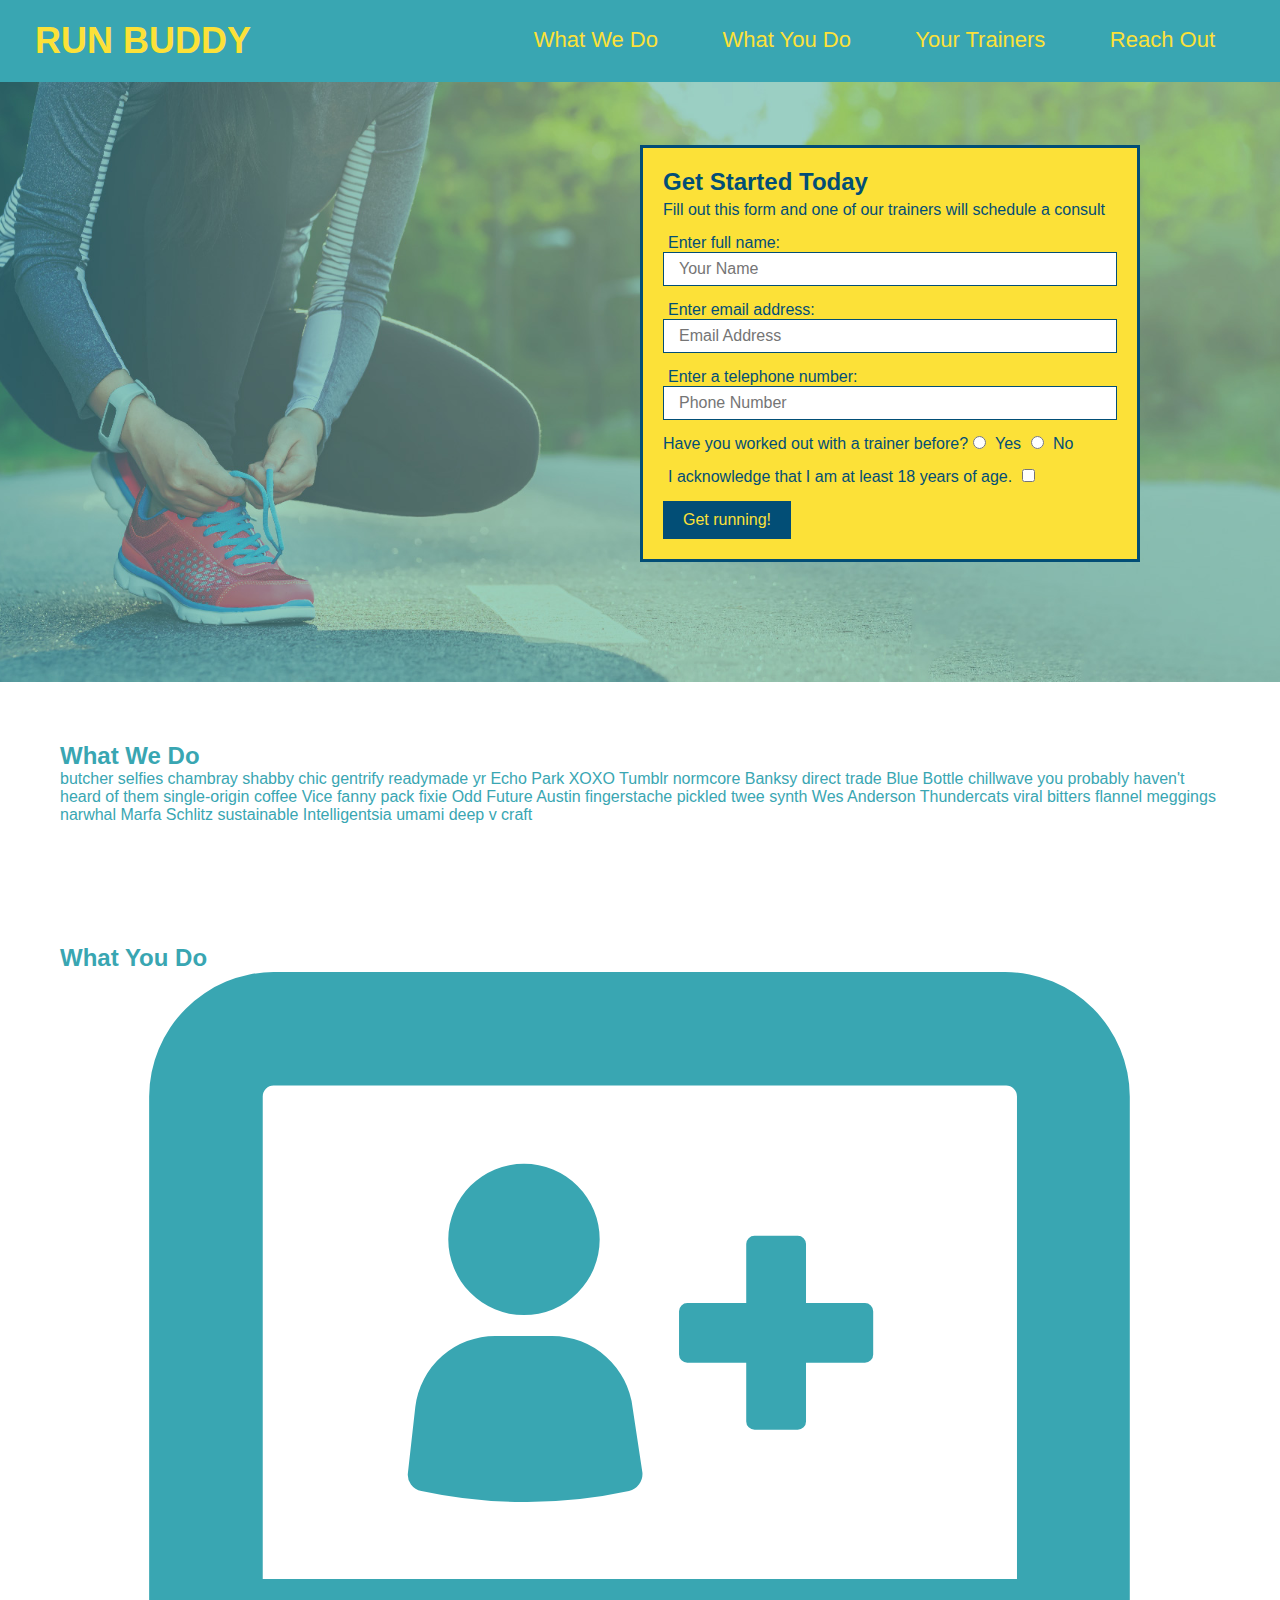
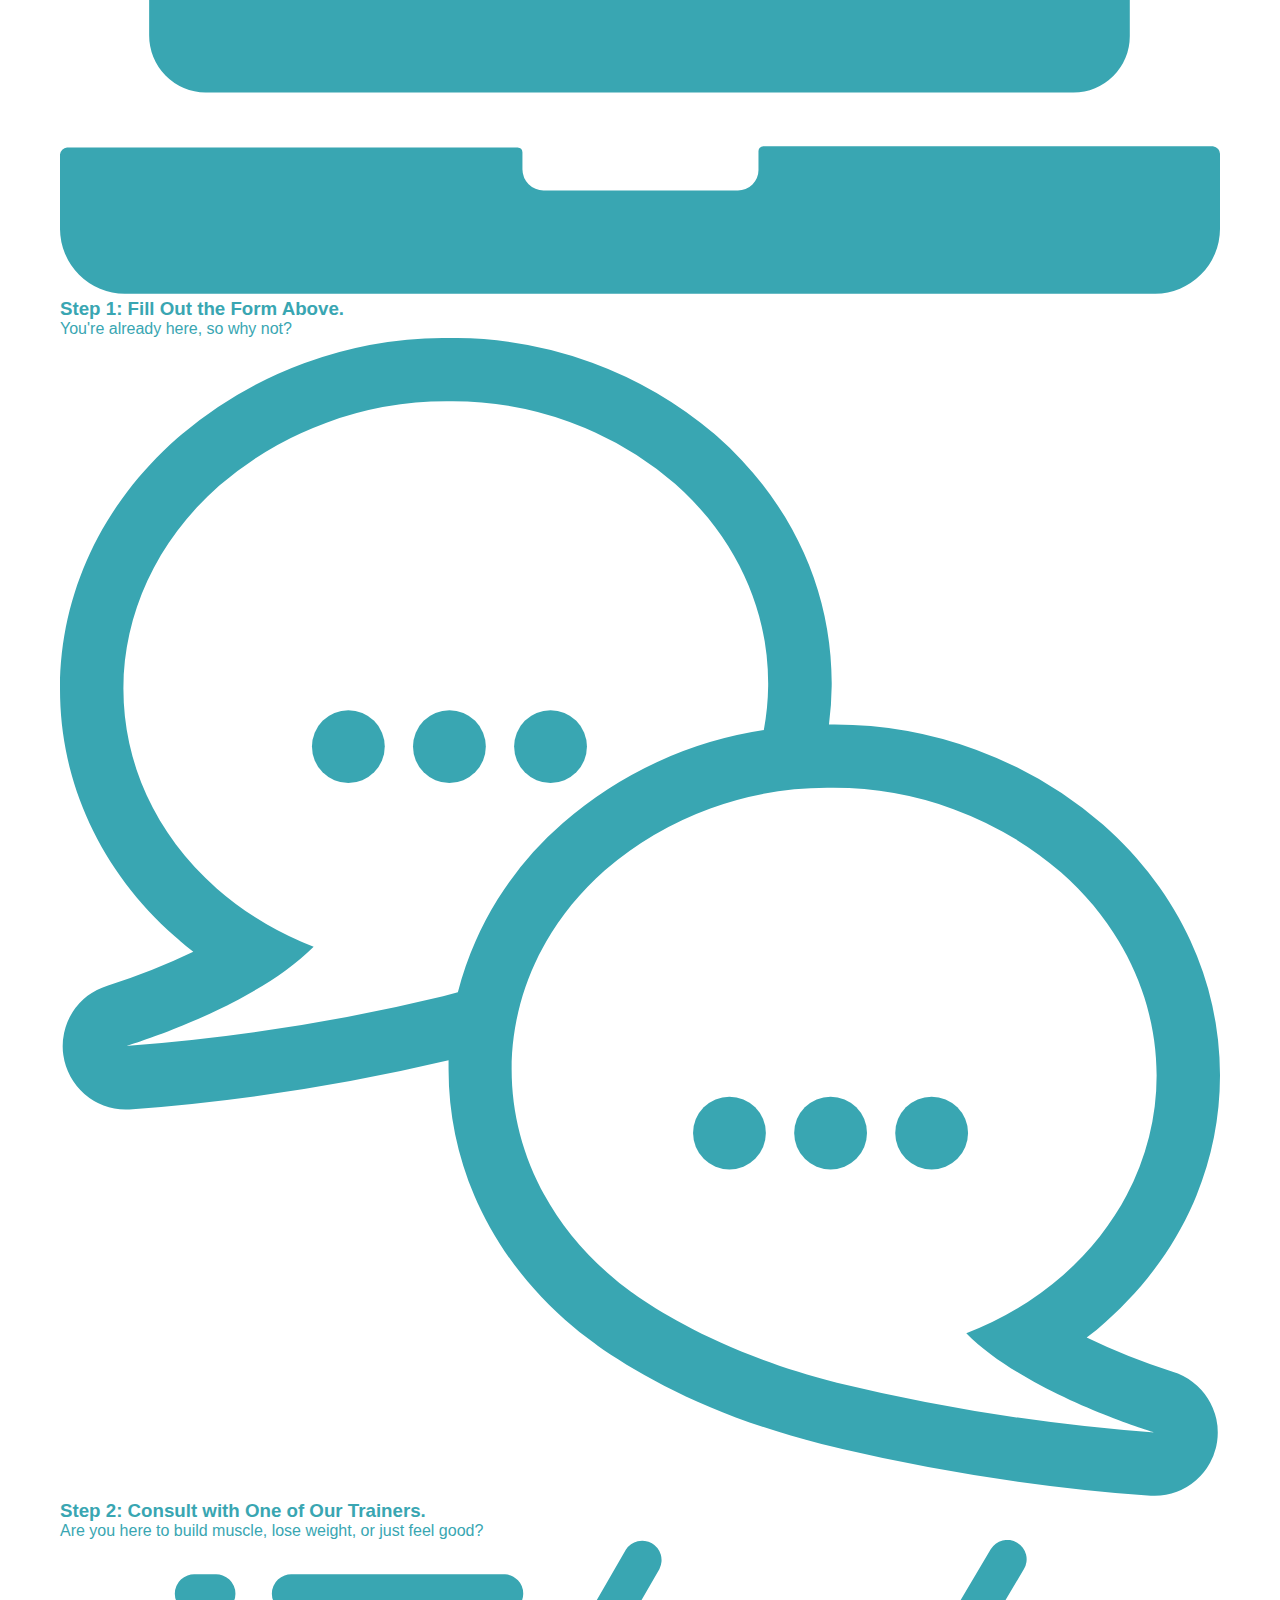
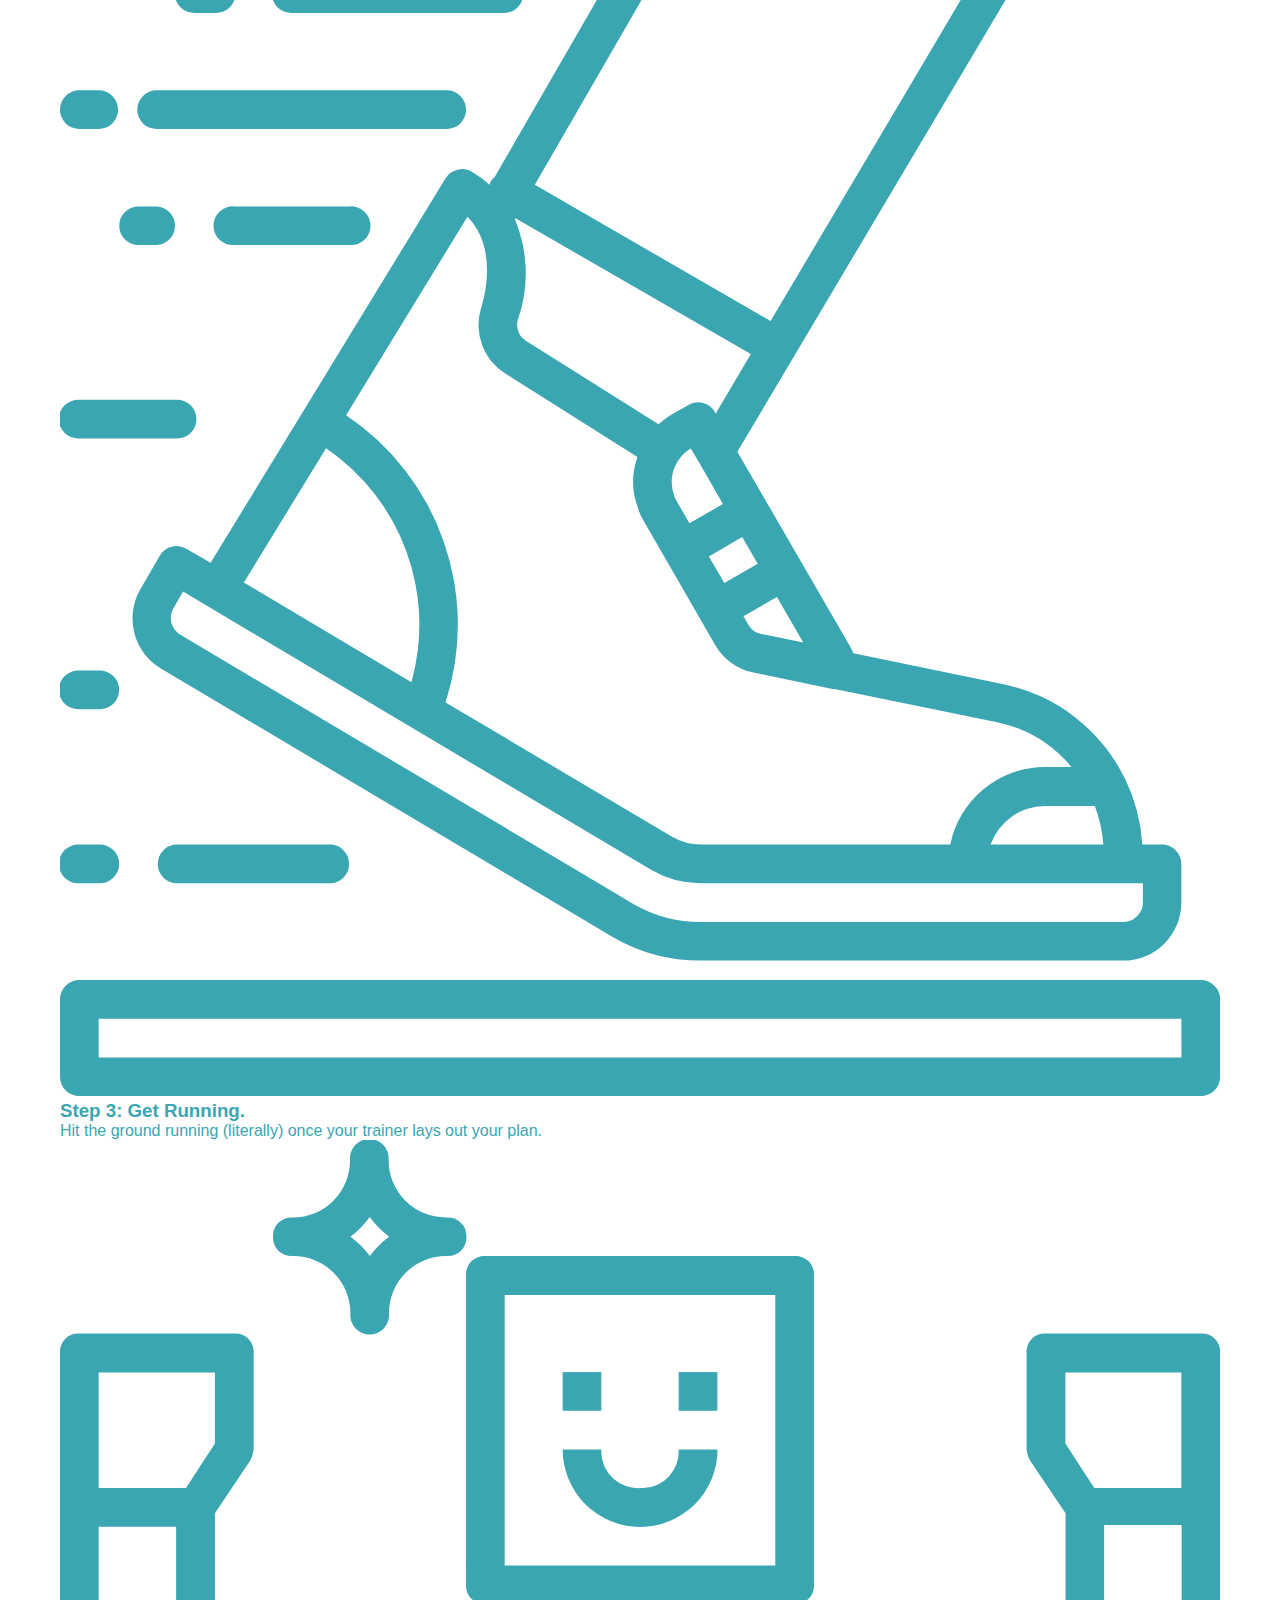
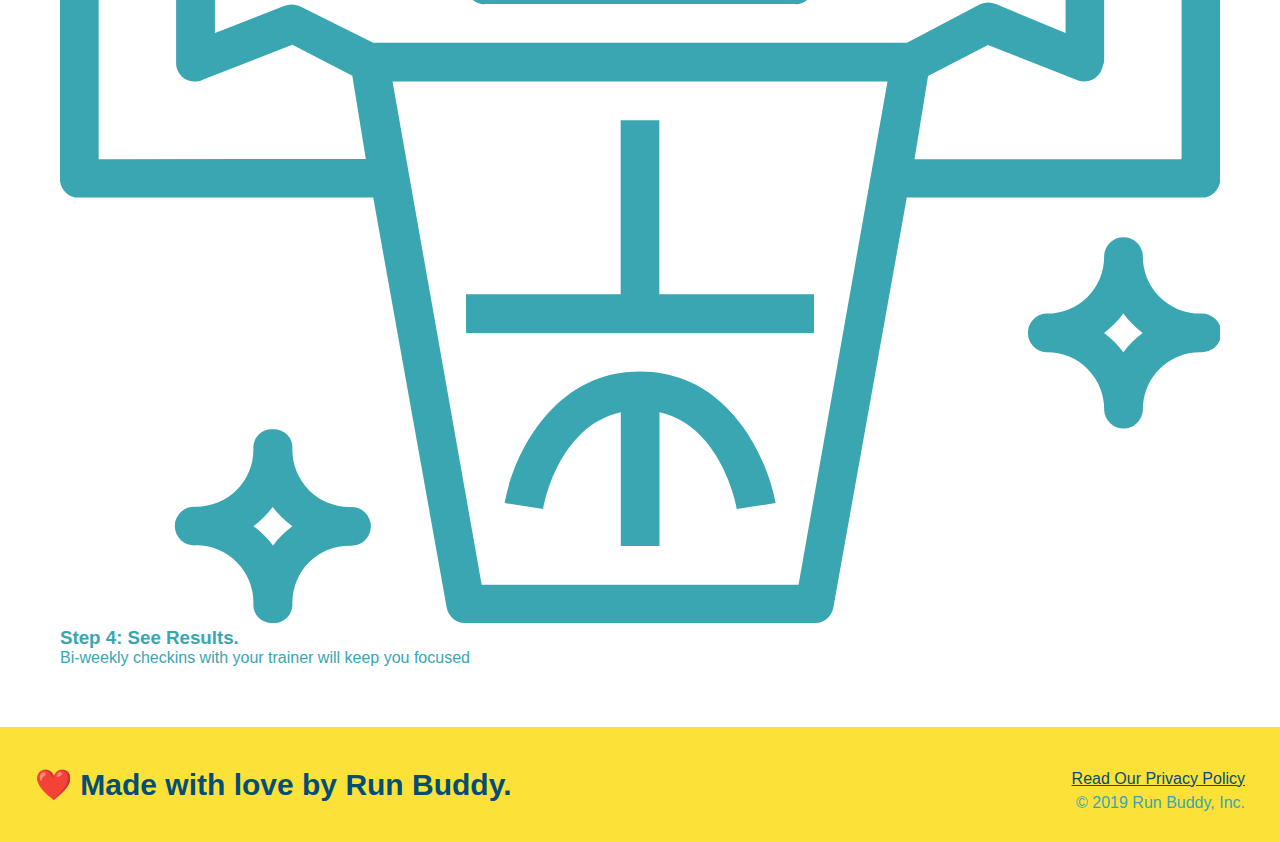
==== index.html @ fc761c99 "add svgs" ====
<!DOCTYPE html>
<html lang="en">

<head>
  <meta charset="UTF-8" />
  <title>Run Buddy</title>
  <link rel="stylesheet" href="./assets/css/style.css" />
</head>

<body>
  <!-- navigation -->
  <header>
    <h1>
      <a href="/">
        RUN BUDDY
      </a>
    </h1>
    <nav>
      <!-- Unordered list element -->
      <ul>
        <!-- List item element-->
        <li>
          <!-- Anchor element -->
          <a href="#what-we-do">What We Do</a>
        </li>
        <li>
          <a href="#what-you-do">What You Do</a>
        </li>
        <li>
          <a href="#your-trainers">Your Trainers</a>
        </li>
        <li>
          <a href="#reach-out">Reach Out</a>
        </li>
      </ul>
    </nav>
  </header>

  <!-- hero/jumbotron -->
  <section class="hero">
    <div class="hero-form">
      <h3>Get Started Today</h3>
      <p>Fill out this form and one of our trainers will schedule a consult</p>
      <form>
        <label for="name">Enter full name:</label>
        <input type="text" placeholder="Your Name" name="name" id="name" class="form-input" />
        <label for="email">Enter email address:</label>
        <input type="text" placeholder="Email Address" name="email" id="email" class="form-input" />
        <label for="phone">Enter a telephone number:</label>
        <input type="text" placeholder="Phone Number" name="phone" id="phone" class="form-input" />
        <p>
          Have you worked out with a trainer before?
          <input type="radio" name="trainer-confirm" id="trainer-yes" />
          <label for="trainer-yes">Yes</label>
          <input type="radio" name="trainer-confirm" id="trainer-no" />
          <label for="trainer-no">No</label>
        </p>
        <p>
          <label for="checkbox">
            I acknowledge that I am at least 18 years of age.
          </label>
          <input type="checkbox" name="checkpoint1" id="checkbox" />
        </p>
        <button type="submit">
          Get running!
        </button>
      </form>
    </div>
  </section>

<!-- "what we do" section -->
<section id="what-we-do">
  <h2>What We Do</h2>
  <p>
    butcher selfies chambray shabby chic gentrify readymade yr Echo Park XOXO Tumblr normcore Banksy direct trade Blue Bottle chillwave you probably haven't heard of them single-origin coffee Vice fanny pack fixie Odd Future Austin fingerstache pickled twee synth Wes Anderson Thundercats viral bitters flannel meggings narwhal Marfa Schlitz sustainable Intelligentsia umami deep v craft
  </p>
</section>

<!-- "what you do" section -->
<section id="what-you-do">
  <h2>What You Do</h2>

  <div>
      <!-- insert this img element -->
    <img src="./assets/images/step-1.svg" alt="" />
    <h3>Step 1: Fill Out the Form Above.</h3>
    <p>You're already here, so why not?</p>
  </div>

  <div>
    <img src="./assets/images/step-2.svg" alt="" />
    <h3>Step 2: Consult with One of Our Trainers.</h3>
    <p>Are you here to build muscle, lose weight, or just feel good?</p>
  </div>
  
  <div>
    <img src="./assets/images/step-3.svg" alt="" />
    <h3>Step 3: Get Running.</h3>
    <p>Hit the ground running (literally) once your trainer lays out your plan.</p>
  </div>
  
  <div>
    <img src="./assets/images/step-4.svg" alt="" />
    <h3>Step 4: See Results.</h3>
    <p>Bi-weekly checkins with your trainer will keep you focused</p>
  </div>
</section>

  <!-- footer -->
  <footer>
    <h2>❤️ Made with love by Run Buddy.</h2>
    <div>
      <a href="#">Read Our Privacy Policy</a><br />
      &copy; 2019 Run Buddy, Inc.
    </div>
  </footer>
</body>

</html>
---- assets/css/style.css ----
* {
    margin: 0;
    padding: 0;
    box-sizing: border-box;
  }
  
  body {
    /* more on this crazy alphanumerical value in a minute! */
    color: #39a6b2;
    font-family: Helvetica, Arial, sans-serif;
  }
  
  /* apply styles to <header> */
  header {
    padding: 20px 35px;
    background-color: #39a6b2;
  }
  
  header h1 {
    font-weight: bold;
    font-size: 36px;
    color: #fce138;
    margin: 0;
    display: inline;
  }
  header a {
    text-decoration: none;
    color: #fce138;
  }
  
  header nav {
    float: right;
    margin: 7px 0;
  }
  
  header nav ul li {
    display: inline;
  }
  
  header nav ul li a {
    margin: 0 30px;
    font-weight: lighter;
    font-size: 22px;
  }
  
  footer {
    background: #fce138;
    width: 100%;
    padding: 40px 35px;
  }
  
  footer h2 {
    display: inline;
    color: #024e76;
    font-size: 30px;
    margin: 0;
  }
  
  footer div {
    float: right;
    line-height: 1.5;
    text-align: right;
  }
  
  footer a {
    color: #024e76;
  }
  
  section {
    padding: 60px;
  }
  
  /* Hero Style Start */
  .hero {
    background-image: url('../images/hero-bg.jpeg');
    height: 600px;
    background-size: cover;
    background-position: center;
    position: relative;
  }
  /* Hero Style End */
  
  .hero-form {
    border: 3px solid #024e76;
    background-color: #fce138;
    padding: 20px;
    width: 500px;
    color: #024e76;
    position: absolute;
    bottom: 120px;
    right: 140px;
  }
  
  .hero-form h3 {
    font-size: 24px;
    margin: 0;
  }
  .hero-form p {
    margin: 5px 0 15px 0;
  }
  
  .form-input {
    border: 1px solid #024e76;
    display: block;
    padding: 7px 15px;
    font-size: 16px;
    color: #024e76;
    width: 100%;
    margin-bottom: 15px;
  }
  
  .hero-form label {
    margin: 0 5px;
  }
  
  .hero-form button {
    color: #fce138;
    background-color: #024e76;
    border: none;
    padding: 10px 20px;
    font-size: 16px;
  }
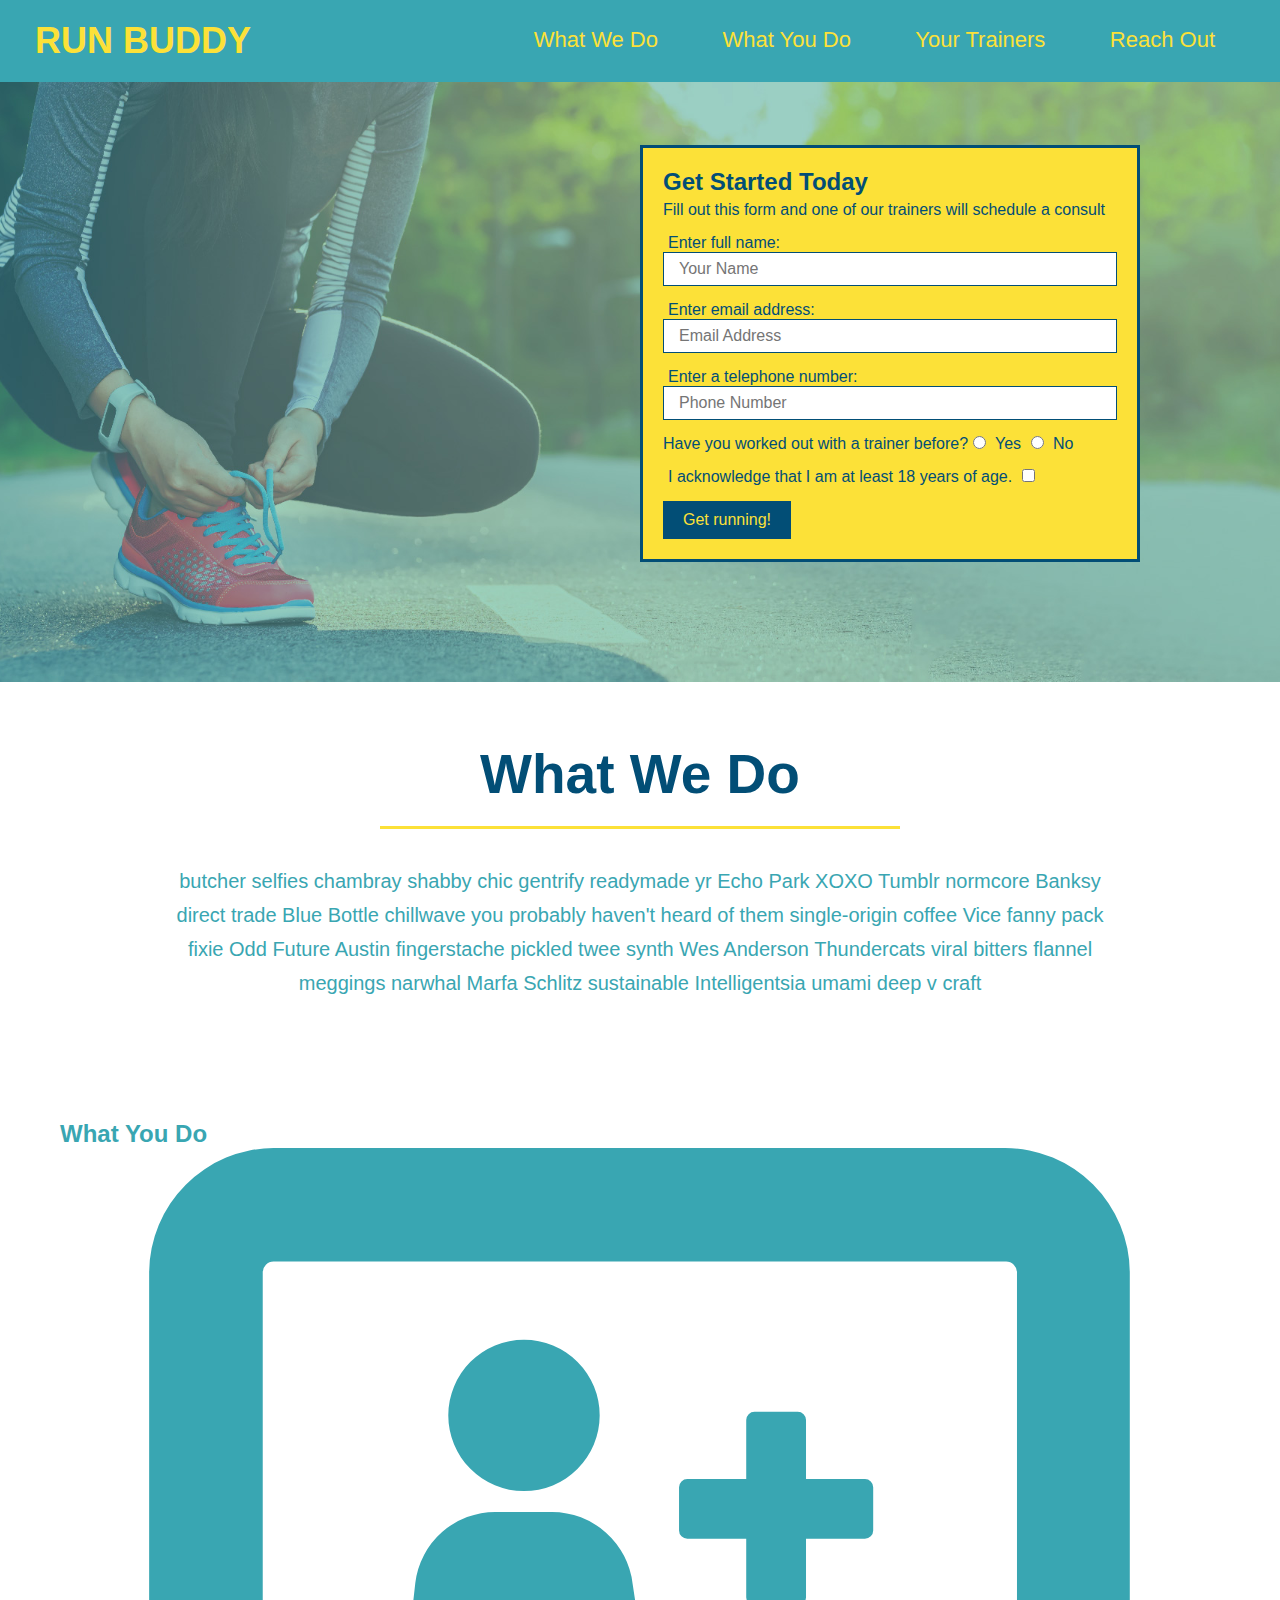
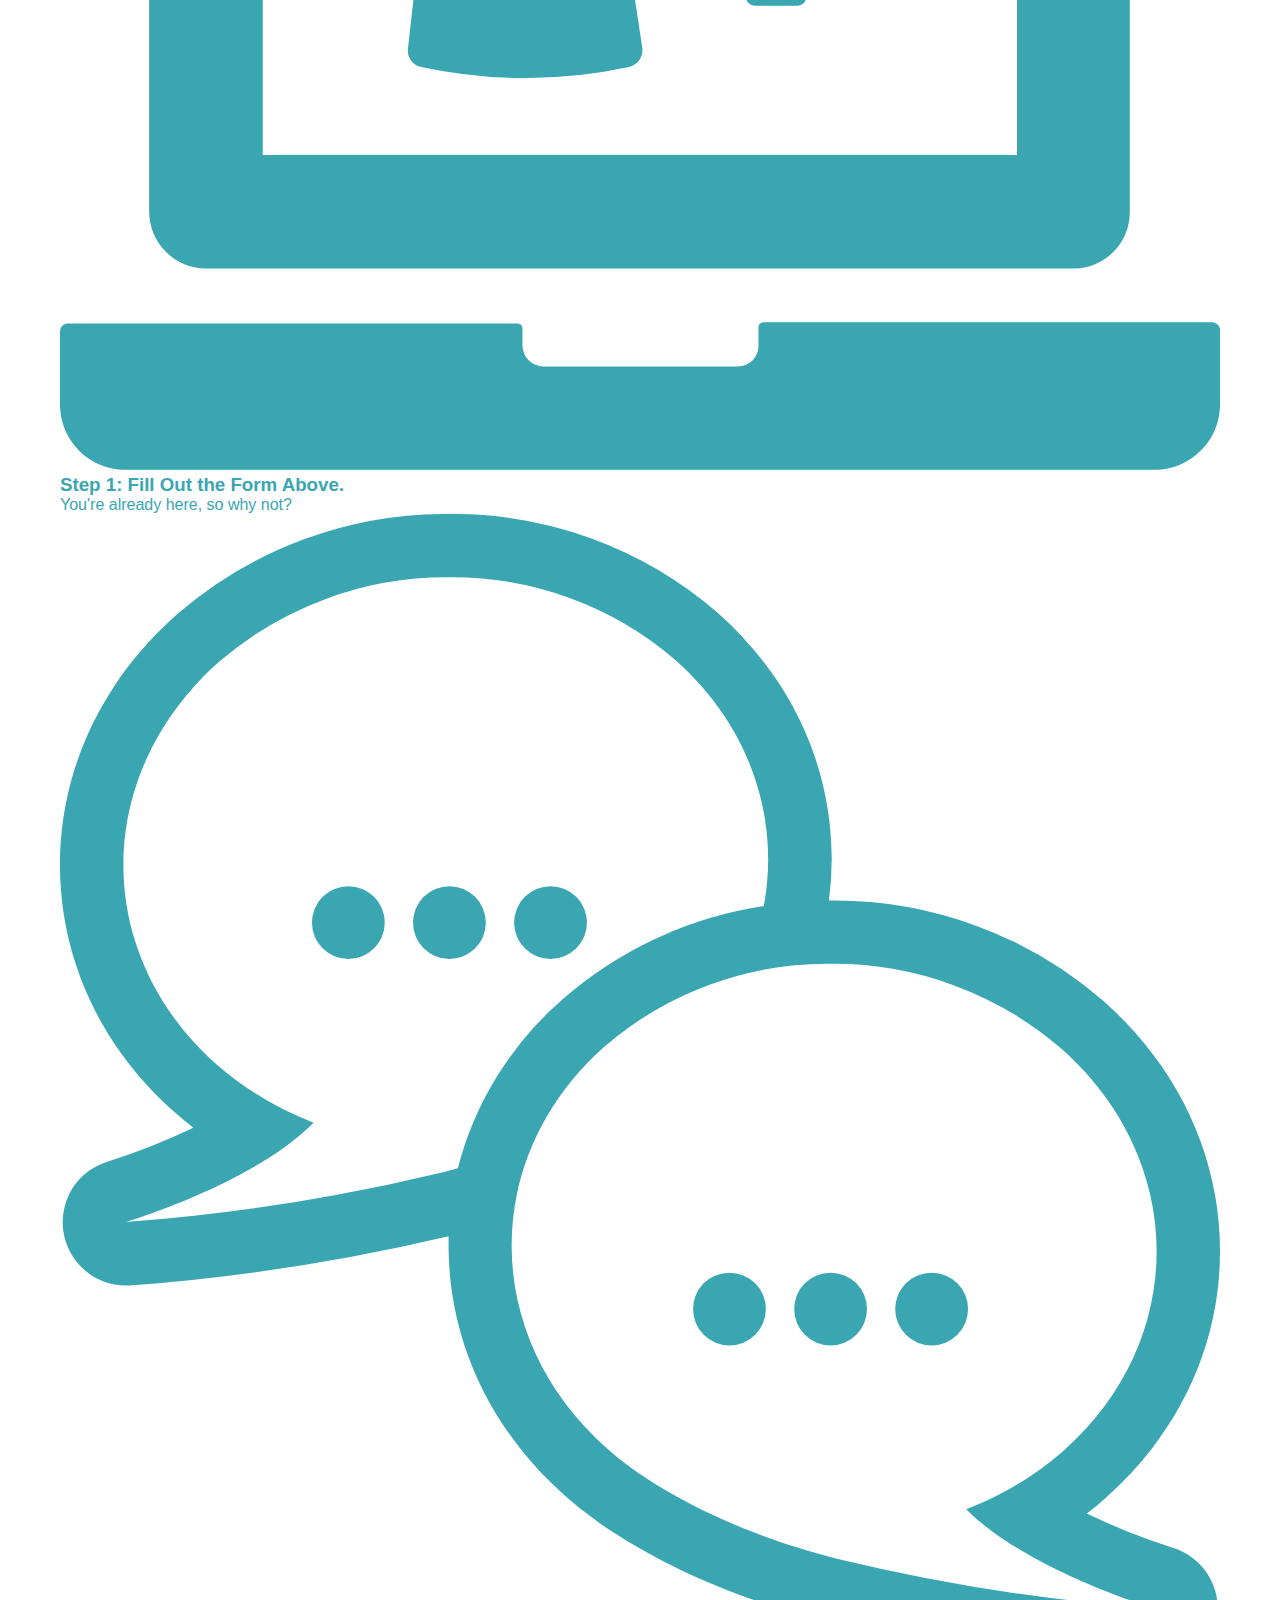
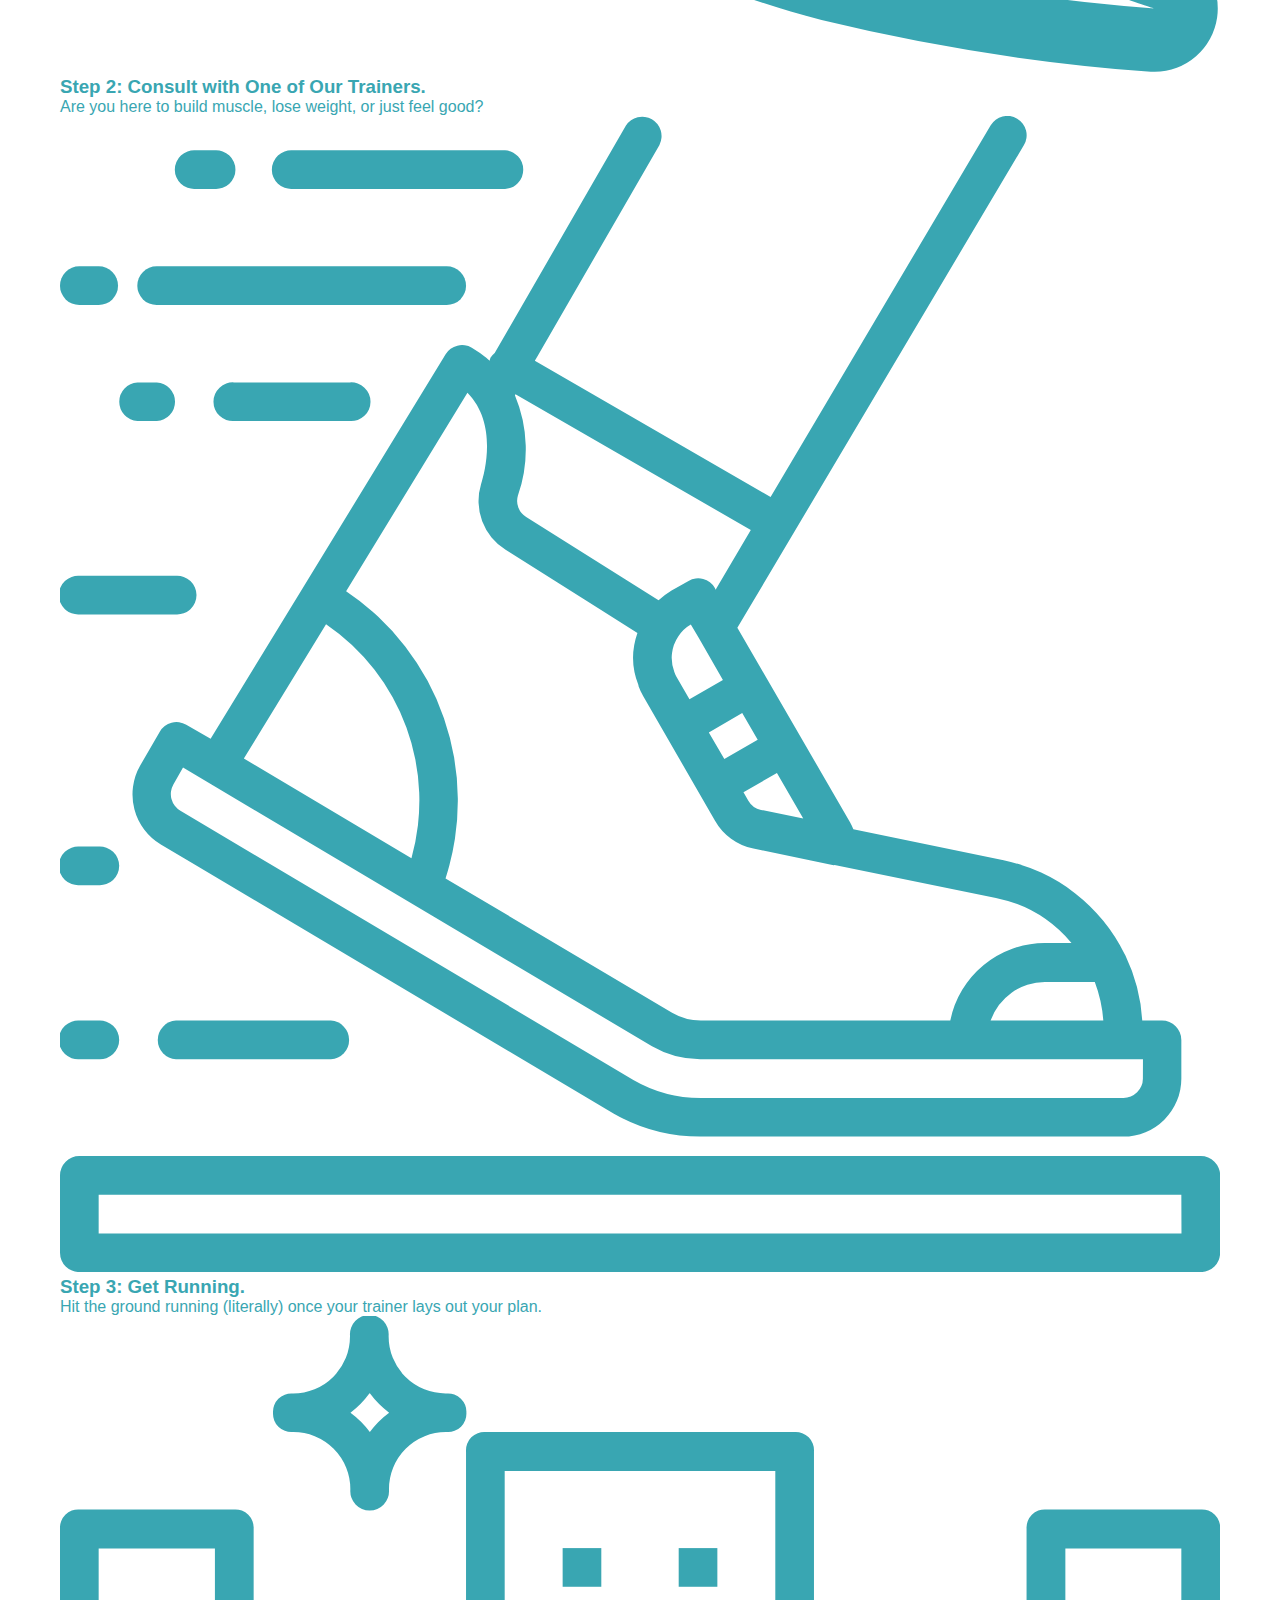
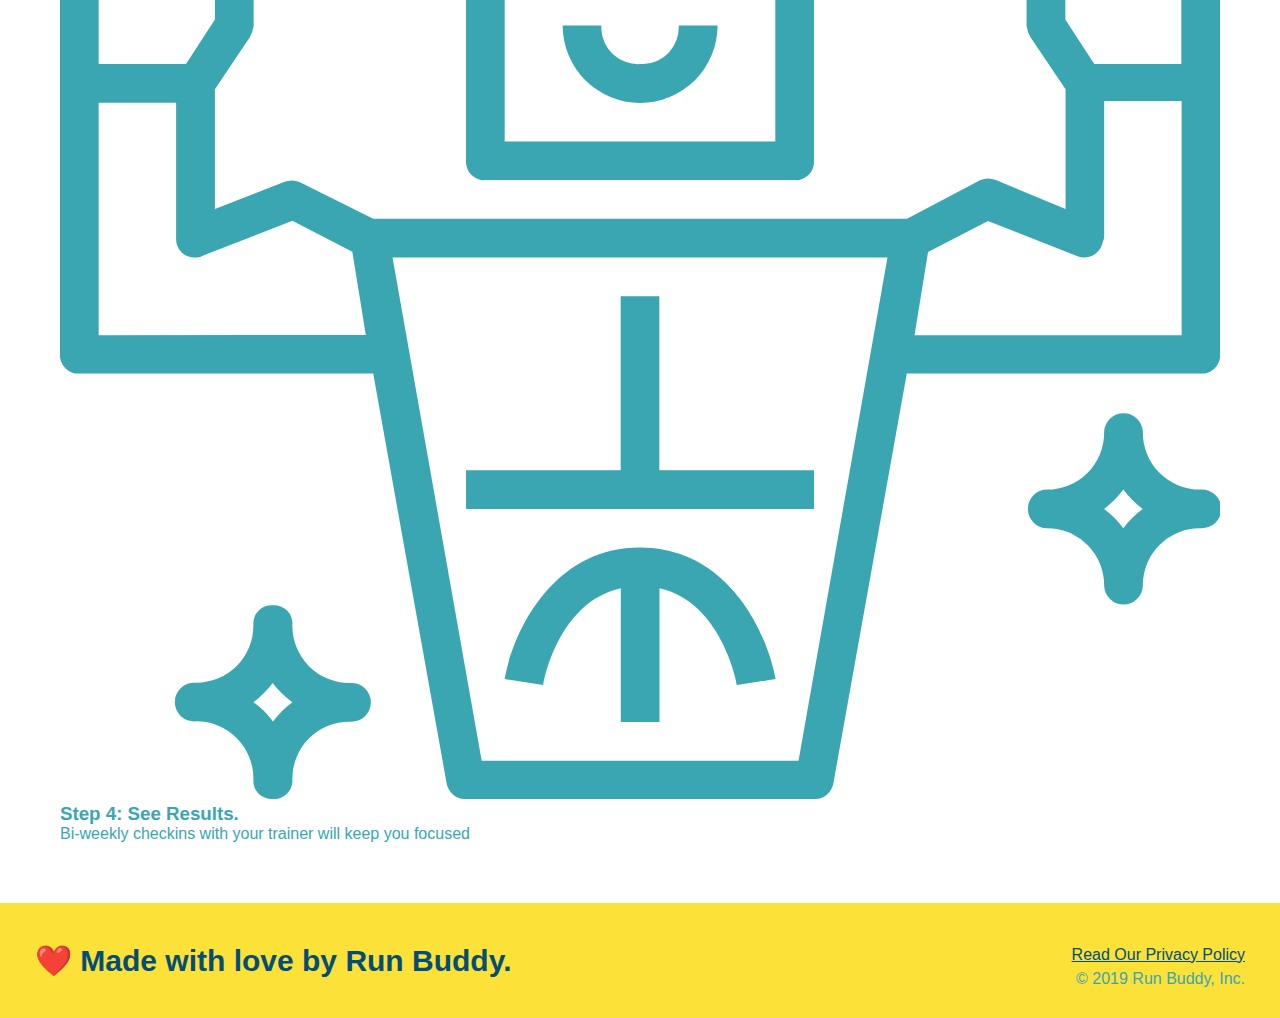
==== commit 5eaf1174: "style what we do section" ====
--- a/index.html
+++ b/index.html
@@ -69,7 +69,7 @@
   </section>
 
 <!-- "what we do" section -->
-<section id="what-we-do">
+<section id="what-we-do" class="intro">
   <h2>What We Do</h2>
   <p>
     butcher selfies chambray shabby chic gentrify readymade yr Echo Park XOXO Tumblr normcore Banksy direct trade Blue Bottle chillwave you probably haven't heard of them single-origin coffee Vice fanny pack fixie Odd Future Austin fingerstache pickled twee synth Wes Anderson Thundercats viral bitters flannel meggings narwhal Marfa Schlitz sustainable Intelligentsia umami deep v craft
--- a/assets/css/style.css
+++ b/assets/css/style.css
@@ -120,4 +120,25 @@
     padding: 10px 20px;
     font-size: 16px;
   }
-  +
+  .intro {
+    text-align: center;
+  }
+  
+  .intro h2 {
+    font-size: 55px;
+    color: #024e76;
+    margin-bottom: 35px;
+    padding: 0 100px 20px 100px;
+    border-bottom: 3px solid;
+    border-color: #fce138;
+    display: inline-block;
+  }
+
+  .intro p {
+      line-height: 1.7;
+      color: #39a6b2;
+      width: 80%;
+      font-size: 20px;
+      margin: 0 auto;
+  }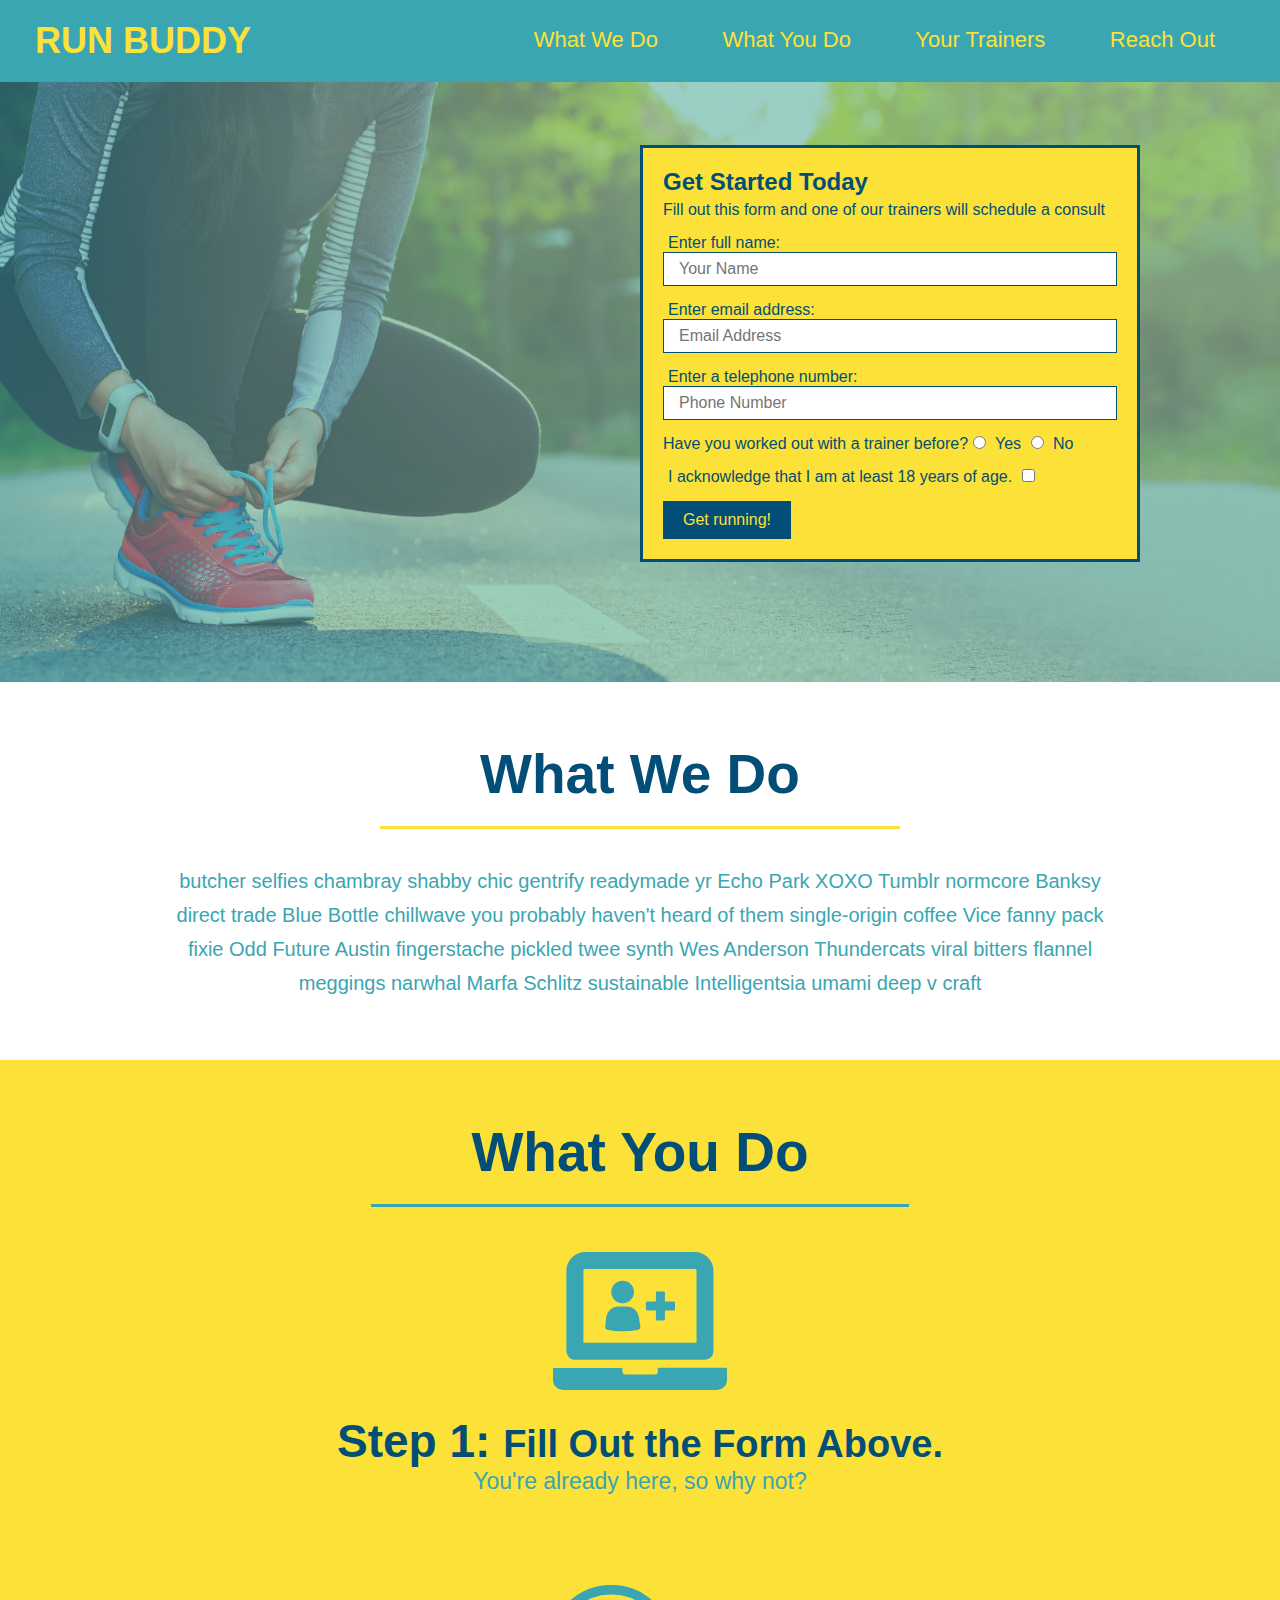
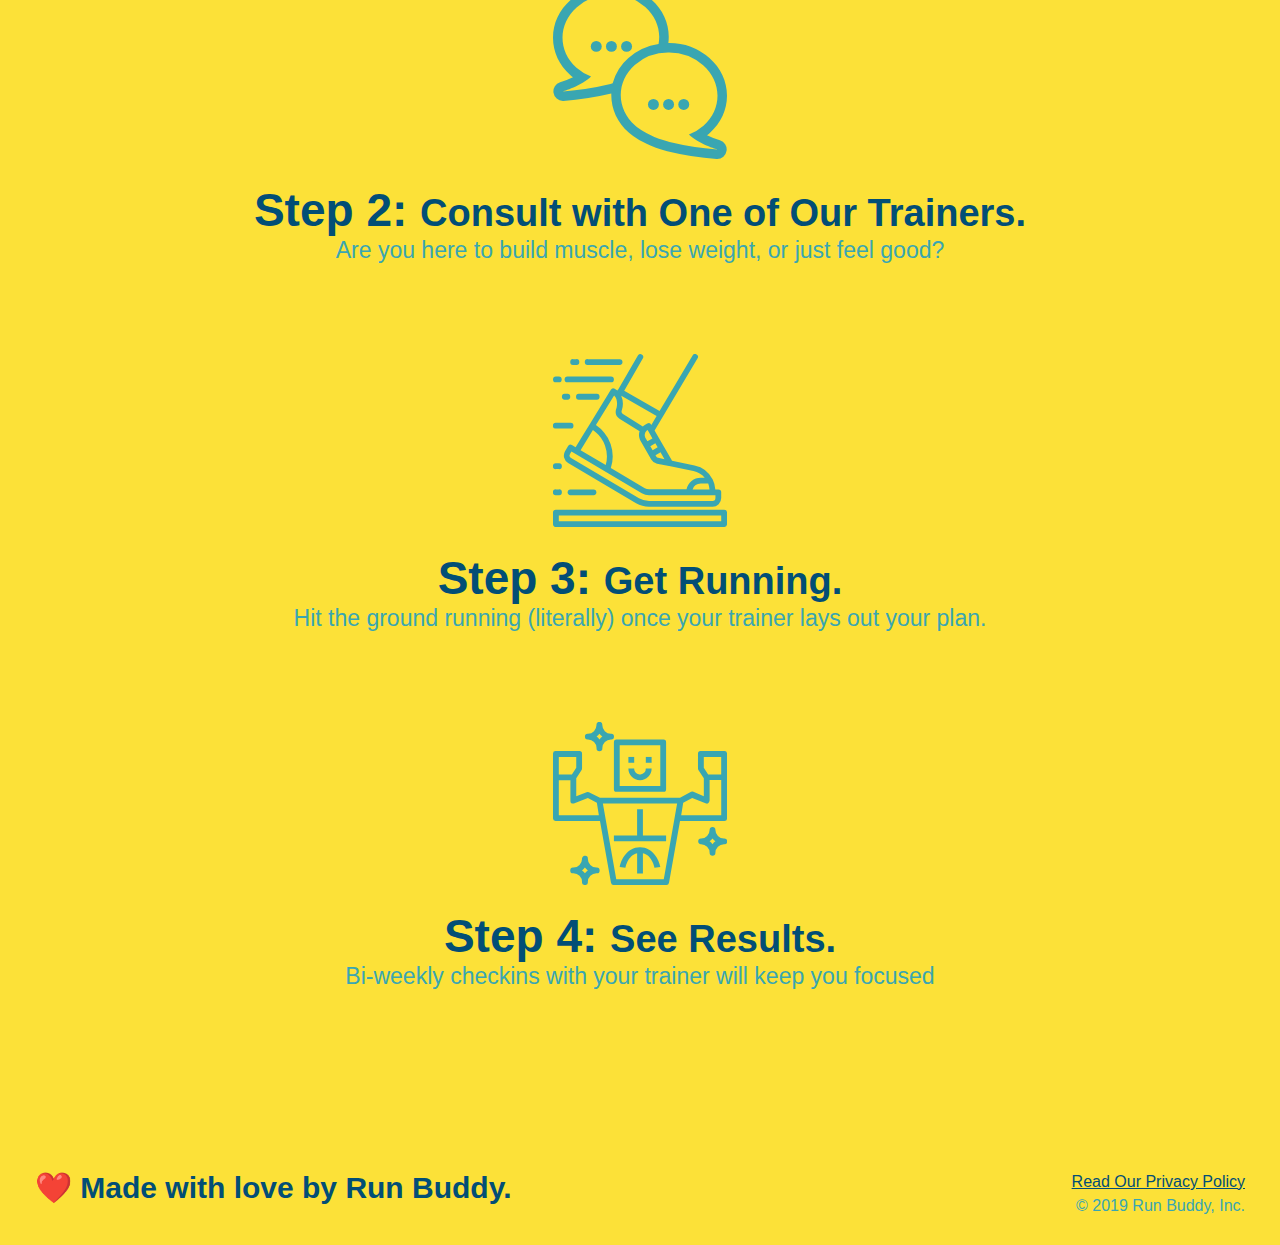
==== commit 07006bb9: "style what you do section" ====
--- a/index.html
+++ b/index.html
@@ -70,38 +70,38 @@
 
 <!-- "what we do" section -->
 <section id="what-we-do" class="intro">
-  <h2>What We Do</h2>
+  <h2 class="section-title primary-border">What We Do</h2>
   <p>
     butcher selfies chambray shabby chic gentrify readymade yr Echo Park XOXO Tumblr normcore Banksy direct trade Blue Bottle chillwave you probably haven't heard of them single-origin coffee Vice fanny pack fixie Odd Future Austin fingerstache pickled twee synth Wes Anderson Thundercats viral bitters flannel meggings narwhal Marfa Schlitz sustainable Intelligentsia umami deep v craft
   </p>
 </section>
 
 <!-- "what you do" section -->
-<section id="what-you-do">
-  <h2>What You Do</h2>
+<section id="what-you-do" class="steps">
+  <h2 class="section-title secondary-border">What You Do</h2>
 
   <div>
       <!-- insert this img element -->
     <img src="./assets/images/step-1.svg" alt="" />
-    <h3>Step 1: Fill Out the Form Above.</h3>
+    <h3>Step 1: <span>Fill Out the Form Above.</span></h3>
     <p>You're already here, so why not?</p>
   </div>
 
   <div>
     <img src="./assets/images/step-2.svg" alt="" />
-    <h3>Step 2: Consult with One of Our Trainers.</h3>
+    <h3>Step 2: <span>Consult with One of Our Trainers.</span></h3>
     <p>Are you here to build muscle, lose weight, or just feel good?</p>
   </div>
   
   <div>
     <img src="./assets/images/step-3.svg" alt="" />
-    <h3>Step 3: Get Running.</h3>
+    <h3>Step 3: <span>Get Running.</span></h3>
     <p>Hit the ground running (literally) once your trainer lays out your plan.</p>
   </div>
   
   <div>
     <img src="./assets/images/step-4.svg" alt="" />
-    <h3>Step 4: See Results.</h3>
+    <h3>Step 4: <span>See Results.</span></h3>
     <p>Bi-weekly checkins with your trainer will keep you focused</p>
   </div>
 </section>
--- a/assets/css/style.css
+++ b/assets/css/style.css
@@ -121,24 +121,61 @@
     font-size: 16px;
   }
 
+  .section-title {
+      font-size: 55px;
+      color: #024e76;
+      margin-bottom: 35px;
+      padding: 0 100px 20px 100px;
+      display: inline-block;
+      border-bottom: 3px solid;
+  }
+
+  .primary-border {
+      border-color: #fce138;
+  }
+
+  .secondary-border {
+      border-color: #39a6b2;
+  }
+  
   .intro {
     text-align: center;
   }
   
-  .intro h2 {
-    font-size: 55px;
-    color: #024e76;
-    margin-bottom: 35px;
-    padding: 0 100px 20px 100px;
-    border-bottom: 3px solid;
-    border-color: #fce138;
-    display: inline-block;
-  }
-
   .intro p {
       line-height: 1.7;
       color: #39a6b2;
       width: 80%;
       font-size: 20px;
       margin: 0 auto;
-  }+  }
+
+  .steps {
+      text-align: center;
+      background: #fce138;
+  }
+
+  .steps div {
+      margin-bottom: 80px;
+  }
+
+  .steps img {
+      width: 15%;
+      margin: 10px 0;
+  }
+
+  .steps h3 {
+      color: #024e76;
+      font-size: 46px;
+      margin-top: 10px;
+  }
+
+  .steps span {
+      font-size: 38px;
+  }
+
+  .steps p {
+      color: #39a6b2;
+      font-size: 23px;  
+  }
+
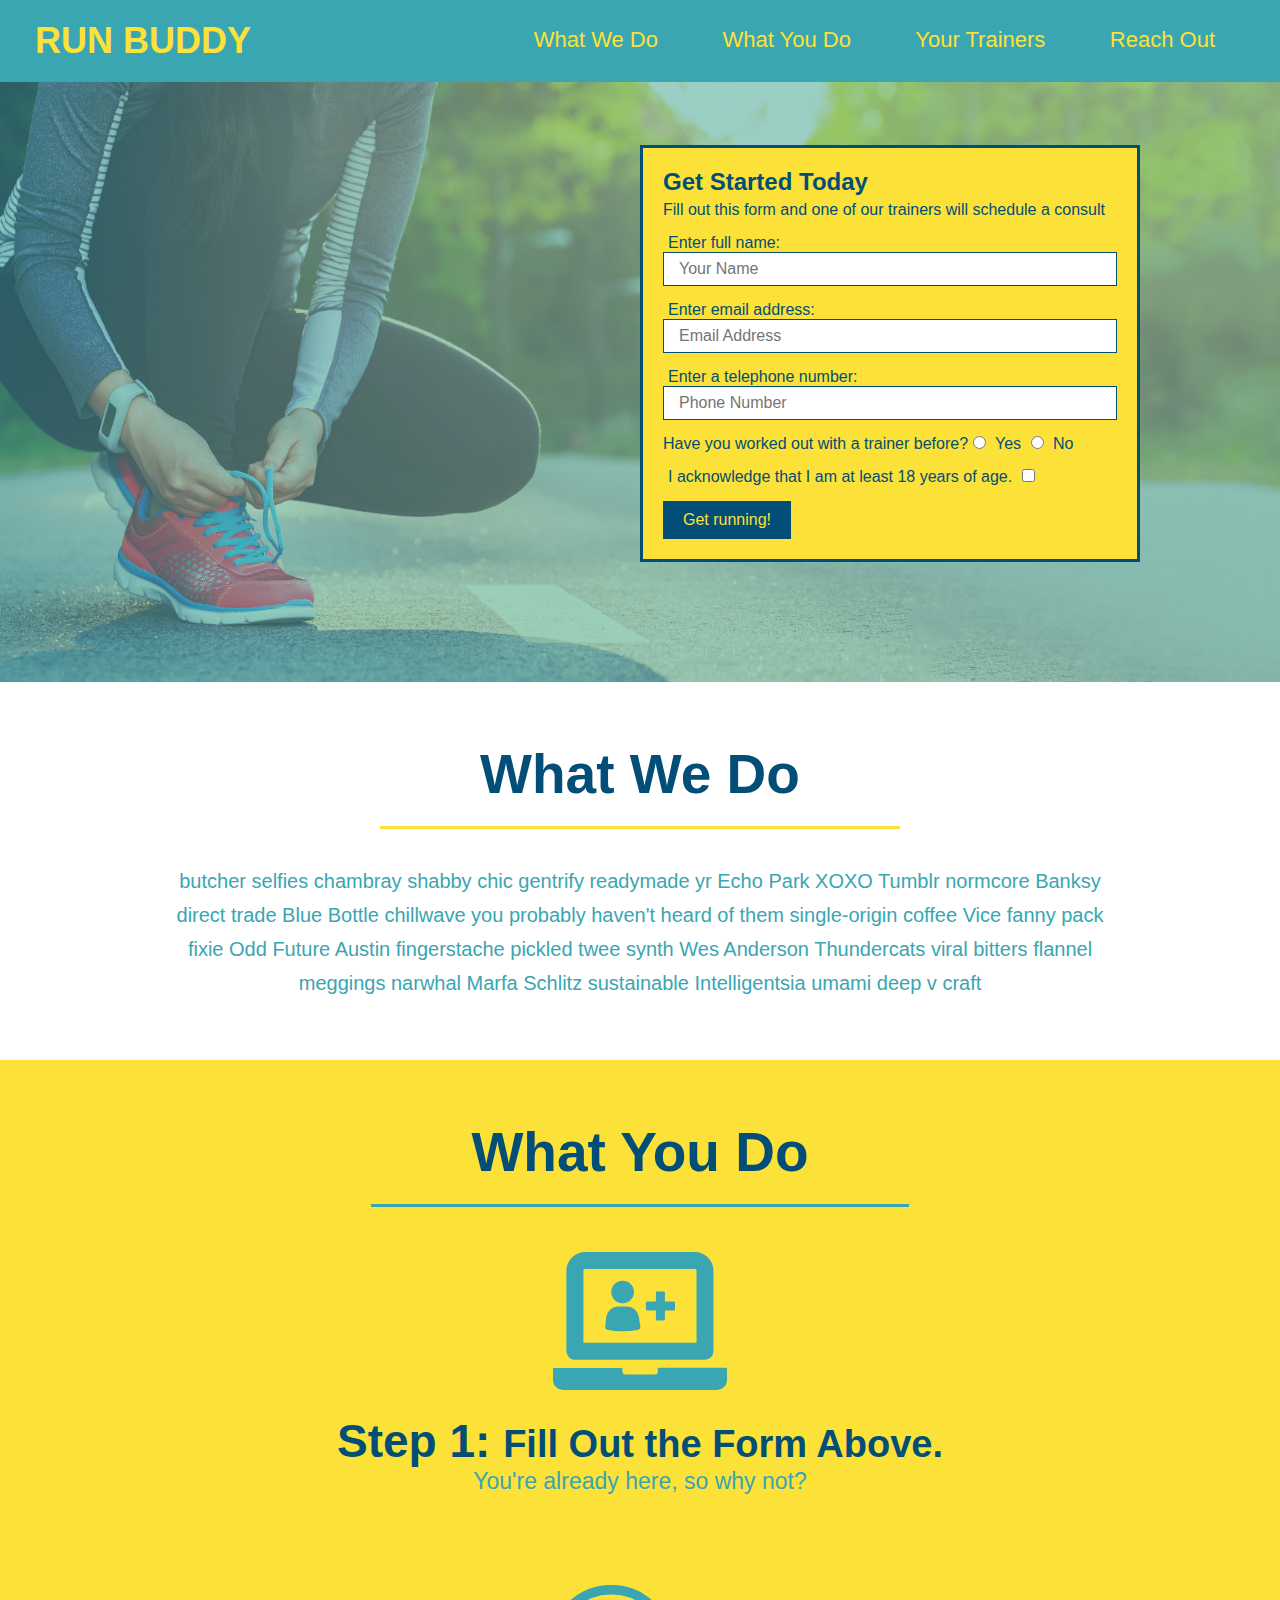
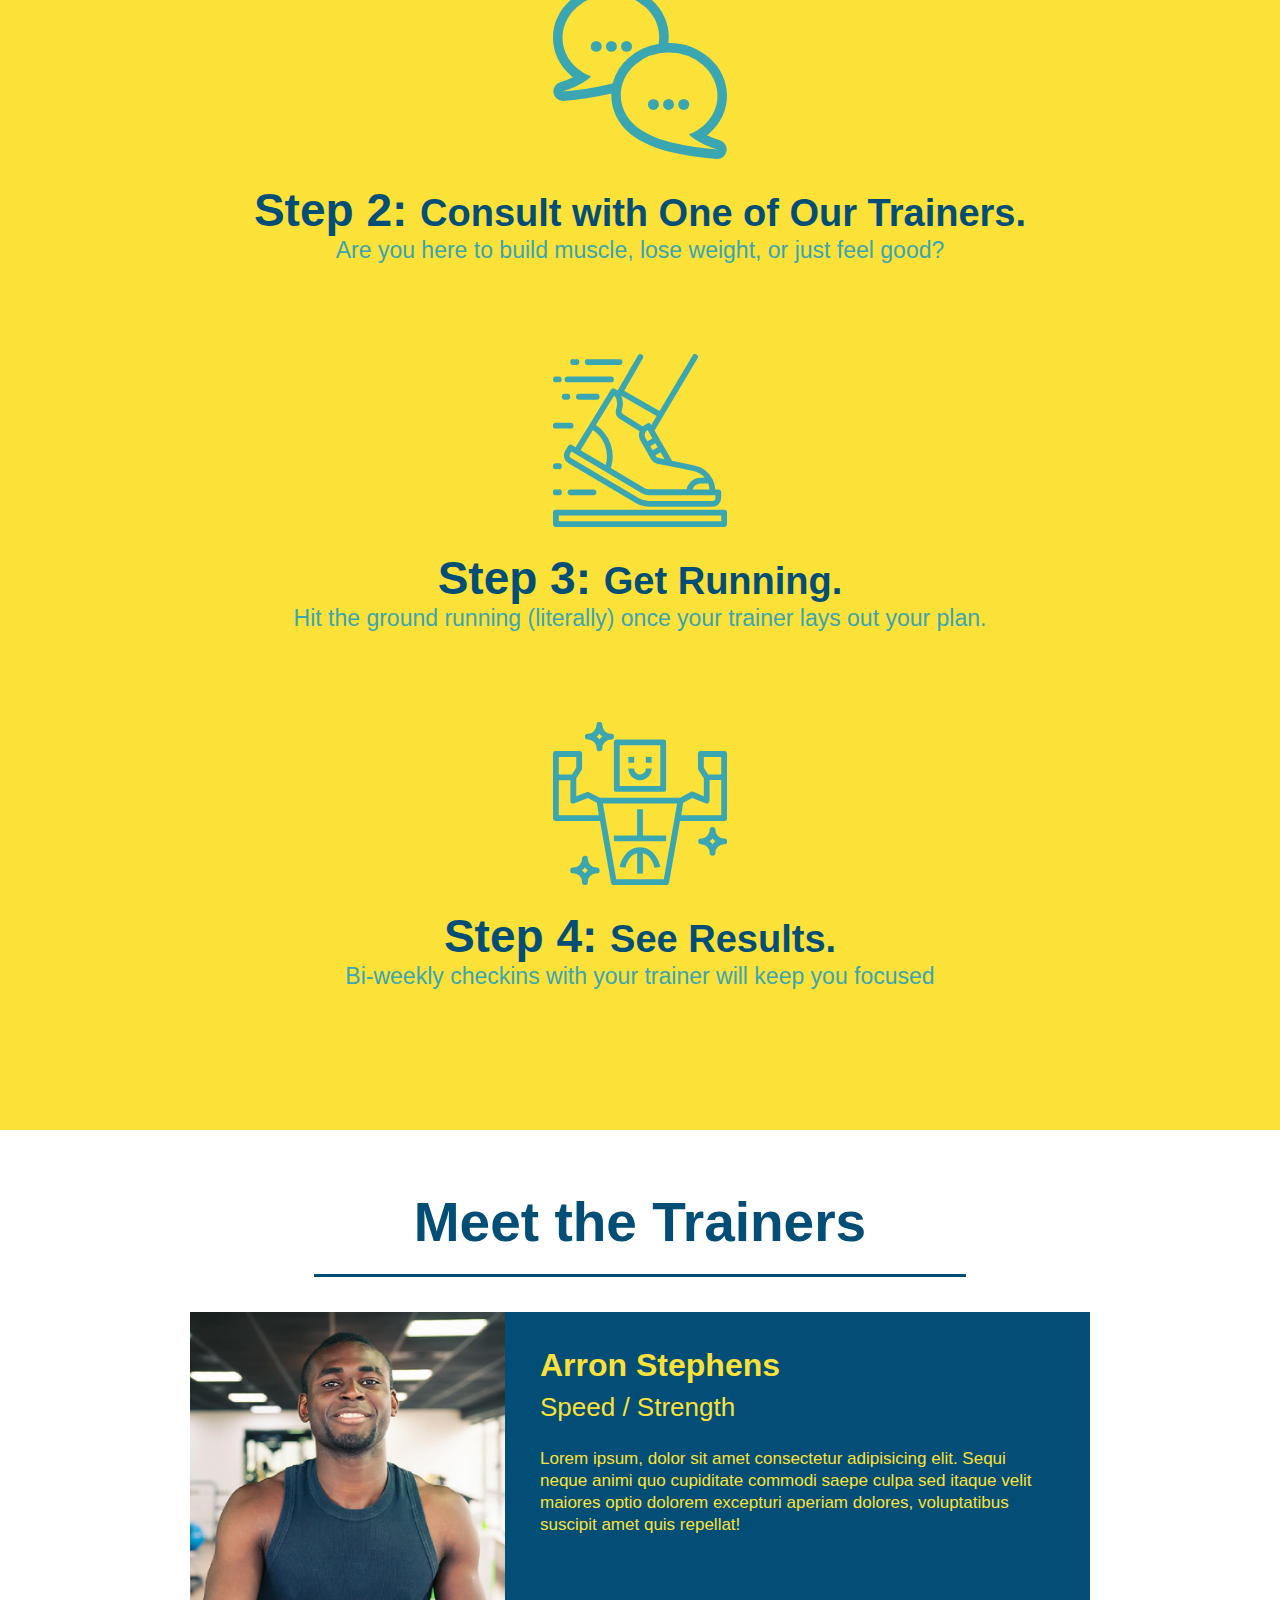
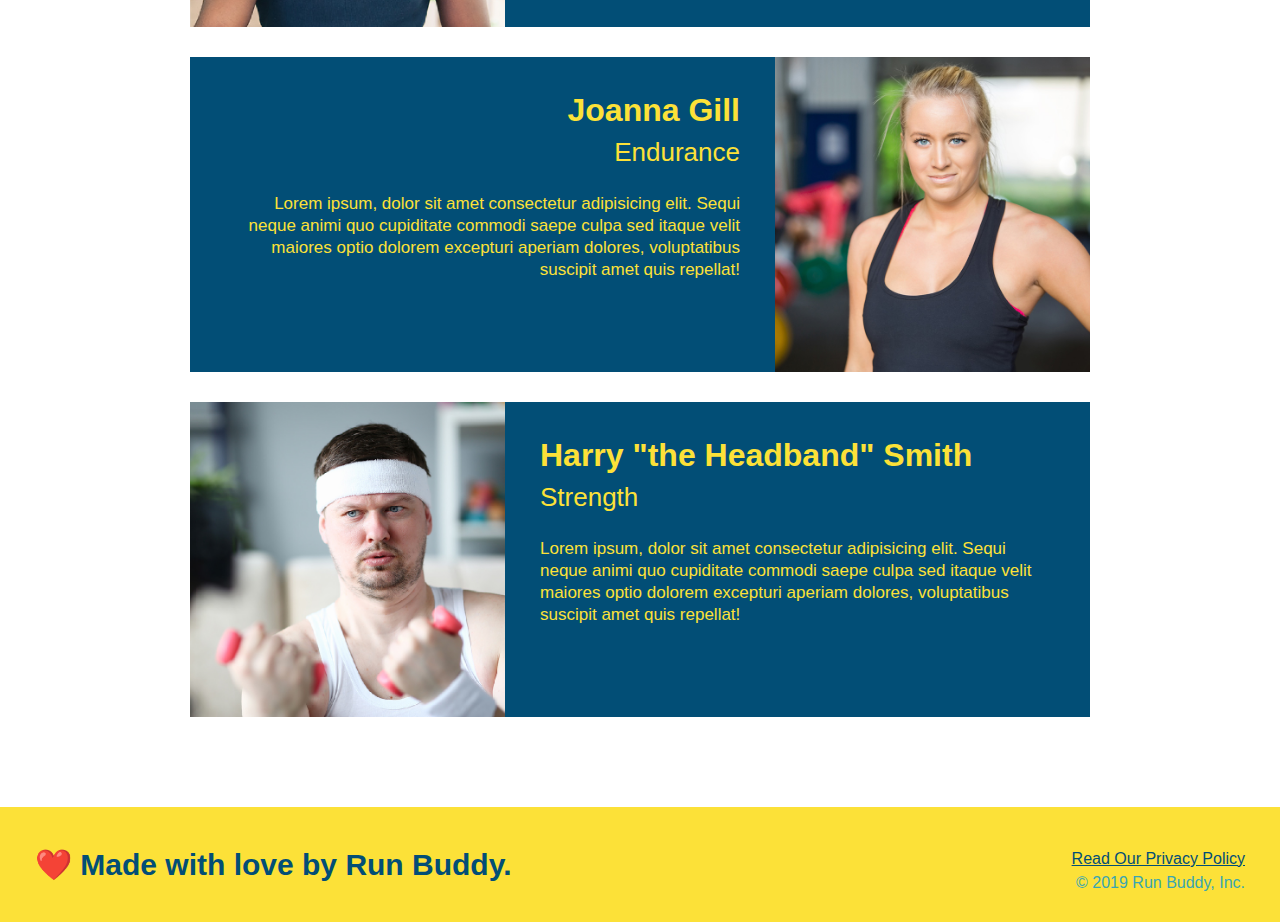
==== commit a5b0916d: "meet the trainers section" ====
--- a/index.html
+++ b/index.html
@@ -106,6 +106,51 @@
   </div>
 </section>
 
+<section id="your-trainers" class="trainers">
+  <h2 class="section-title primary border">
+    Meet the Trainers
+  </h2>
+  <article class="trainer">
+    <img src="./assets/images/trainer-1.jpg" alt="Arron Stephens in his workout clothers, ready to pump iron" />
+    <div class="trainer-bio text-left">
+      <h3>Arron Stephens</h3>
+      <h4>Speed / Strength</h4>
+      <p>
+        Lorem ipsum, dolor sit amet consectetur adipisicing elit. Sequi neque animi quo cupiditate commodi saepe culpa sed
+        itaque velit maiores optio dolorem excepturi aperiam dolores, voluptatibus suscipit amet quis repellat!
+      </p>
+    </div>
+  </article>
+  
+  <!-- second trainer bio -->
+  <article class="trainer">
+    <div class="trainer-bio text-right">
+      <h3>Joanna Gill</h3>
+      <h4>Endurance</h4>
+      <p>
+        Lorem ipsum, dolor sit amet consectetur adipisicing elit. Sequi neque animi quo cupiditate commodi saepe culpa sed
+        itaque velit maiores optio dolorem excepturi aperiam dolores, voluptatibus suscipit amet quis repellat!
+      </p>
+    </div>
+    <img src="./assets/images/trainer-2.jpg" alt="Joanna Gill cooling off after a workout" />
+  </article>
+
+<!-- third trainer bio -->
+<article class="trainer">
+  <img src="./assets/images/trainer-3.jpg" alt="Harry Smith wearing a headband and lifting comically small pink weights" />
+  <div class="trainer-bio text-left">
+    <h3>Harry "the Headband" Smith</h3>
+    <h4>Strength</h4>
+    <p>
+      Lorem ipsum, dolor sit amet consectetur adipisicing elit. Sequi neque animi quo cupiditate commodi saepe culpa sed
+      itaque velit maiores optio dolorem excepturi aperiam dolores, voluptatibus suscipit amet quis repellat!
+    </p>
+  </div>
+</article>
+</section>  
+
+</section>
+
   <!-- footer -->
   <footer>
     <h2>❤️ Made with love by Run Buddy.</h2>
--- a/assets/css/style.css
+++ b/assets/css/style.css
@@ -179,3 +179,49 @@
       font-size: 23px;  
   }
 
+  .trainers {
+      text-align: center;
+  }
+
+  .trainer {
+      width: 900px;
+      margin: 0 auto 30px auto;
+      background: #024e76;
+      color: #fce138;
+      overflow: auto;
+  }
+
+  .trainer img {
+      width: 35%;
+      float: left;
+  }
+
+  .trainer-bio {
+      padding: 35px;
+      float: left;
+      width: 65%;
+  }
+
+  .text-left {
+      text-align: left;
+  }
+
+  .text-right {
+      text-align: right;
+  }
+
+  .trainer-bio h3 {
+      font-size: 32px;
+      margin-bottom: 8px;
+  }
+
+  .trainer-bio h4 {
+      font-weight: lighter;
+      font-size: 26px;
+      margin-bottom: 25px;
+  }
+
+  .trainer-bio p {
+      font-size: 17px;
+      line-height: 1.3;
+  }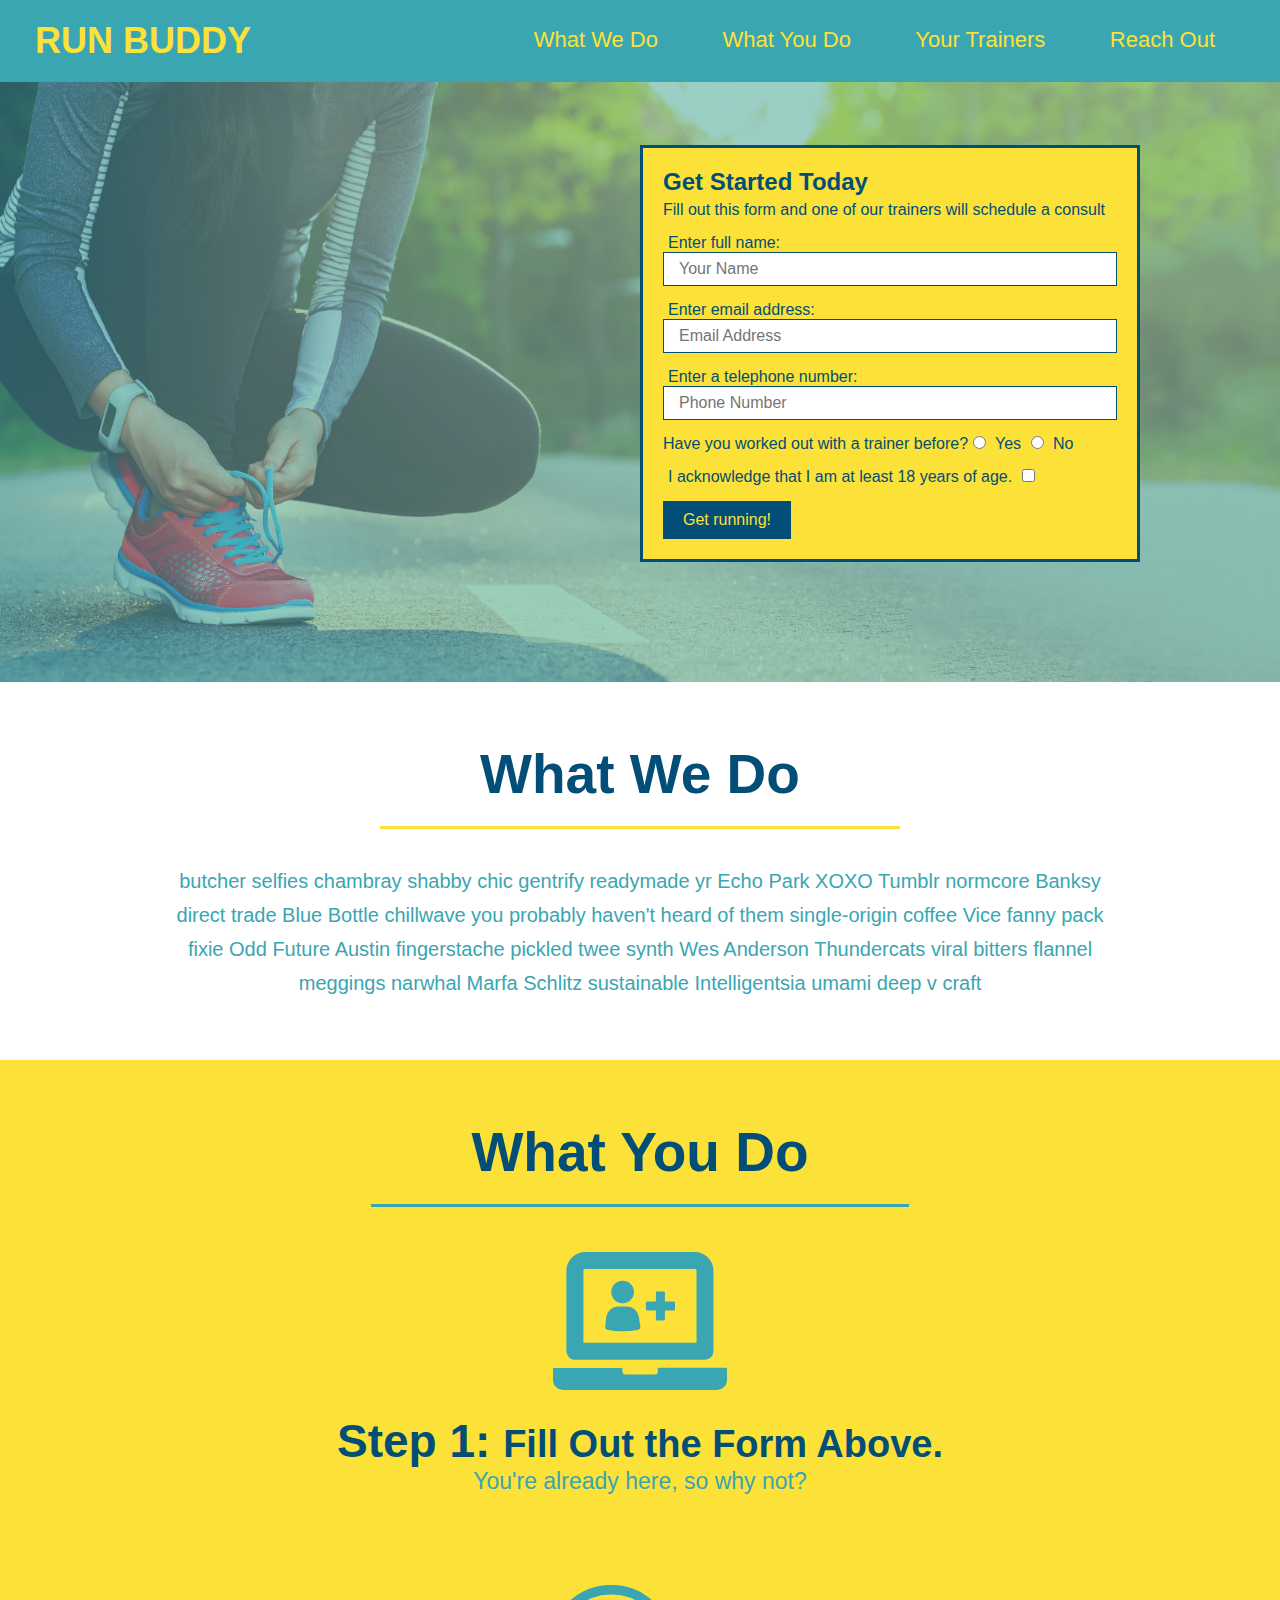
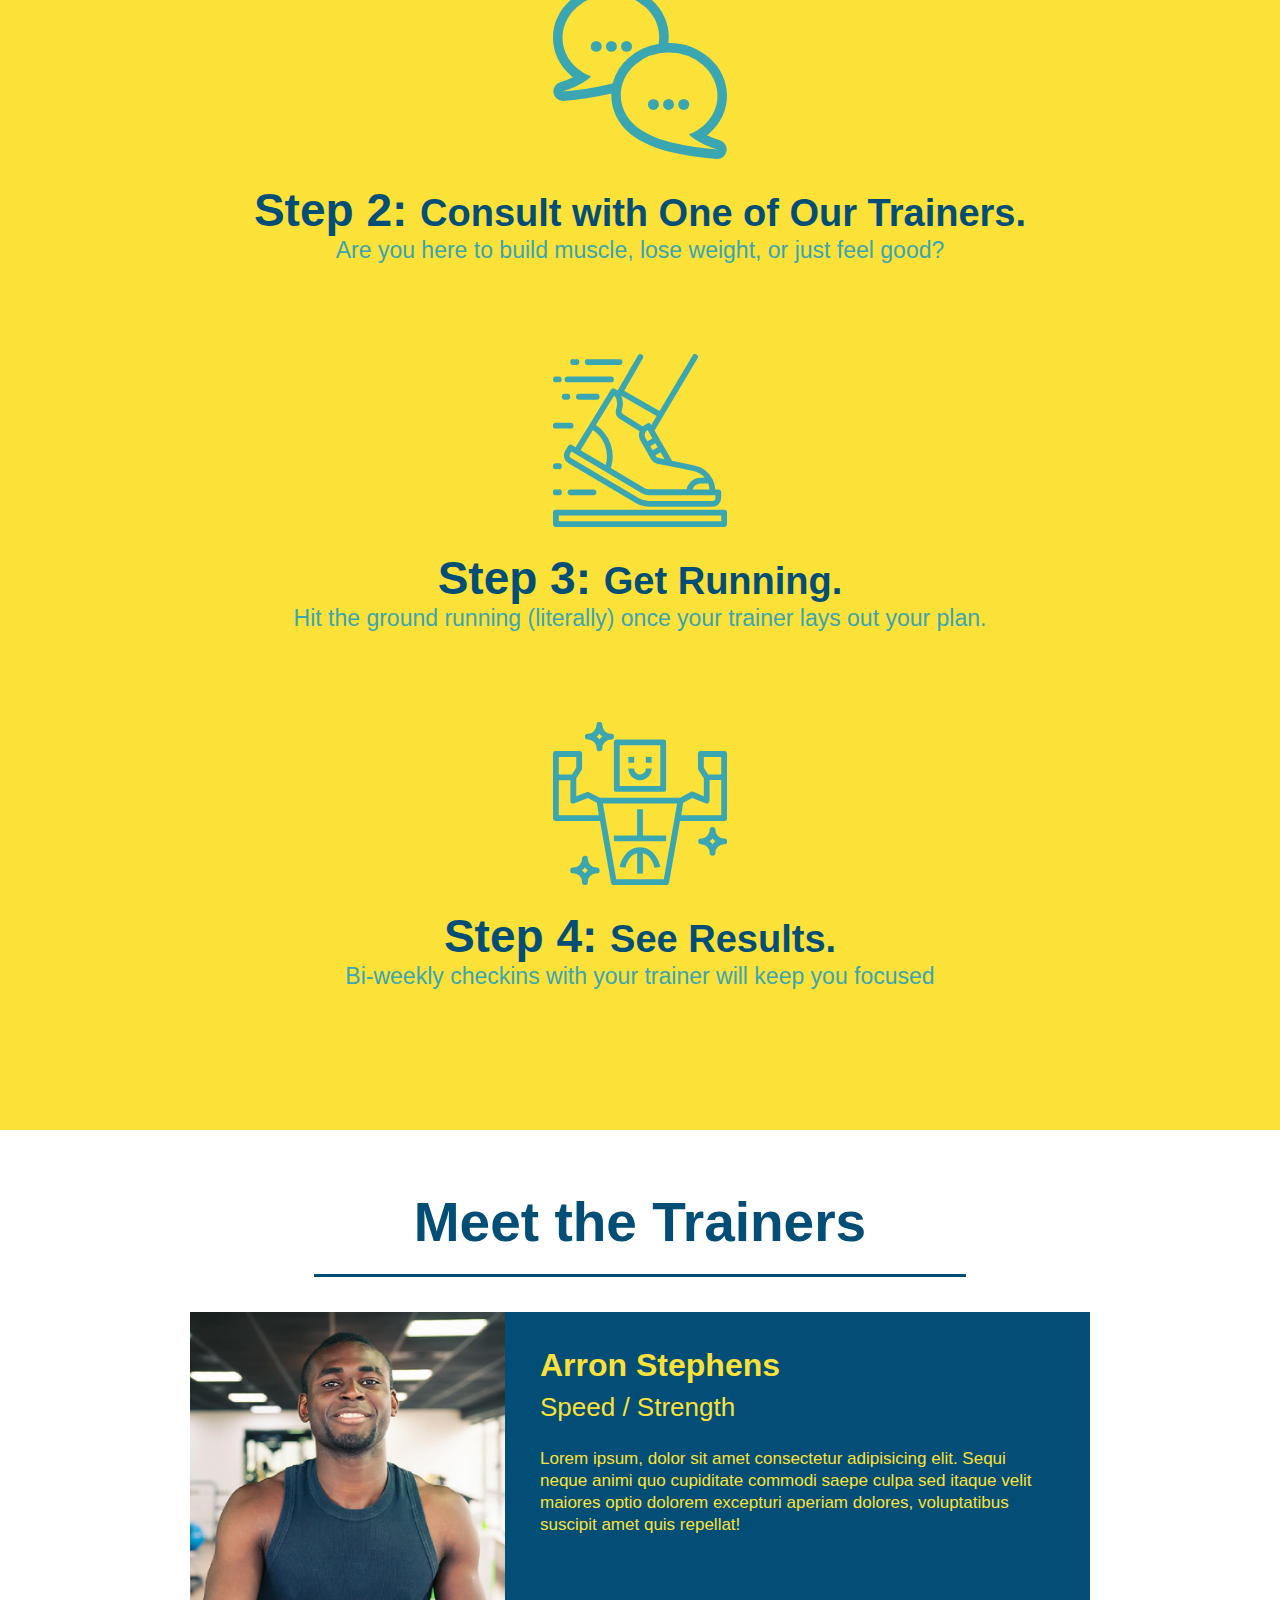
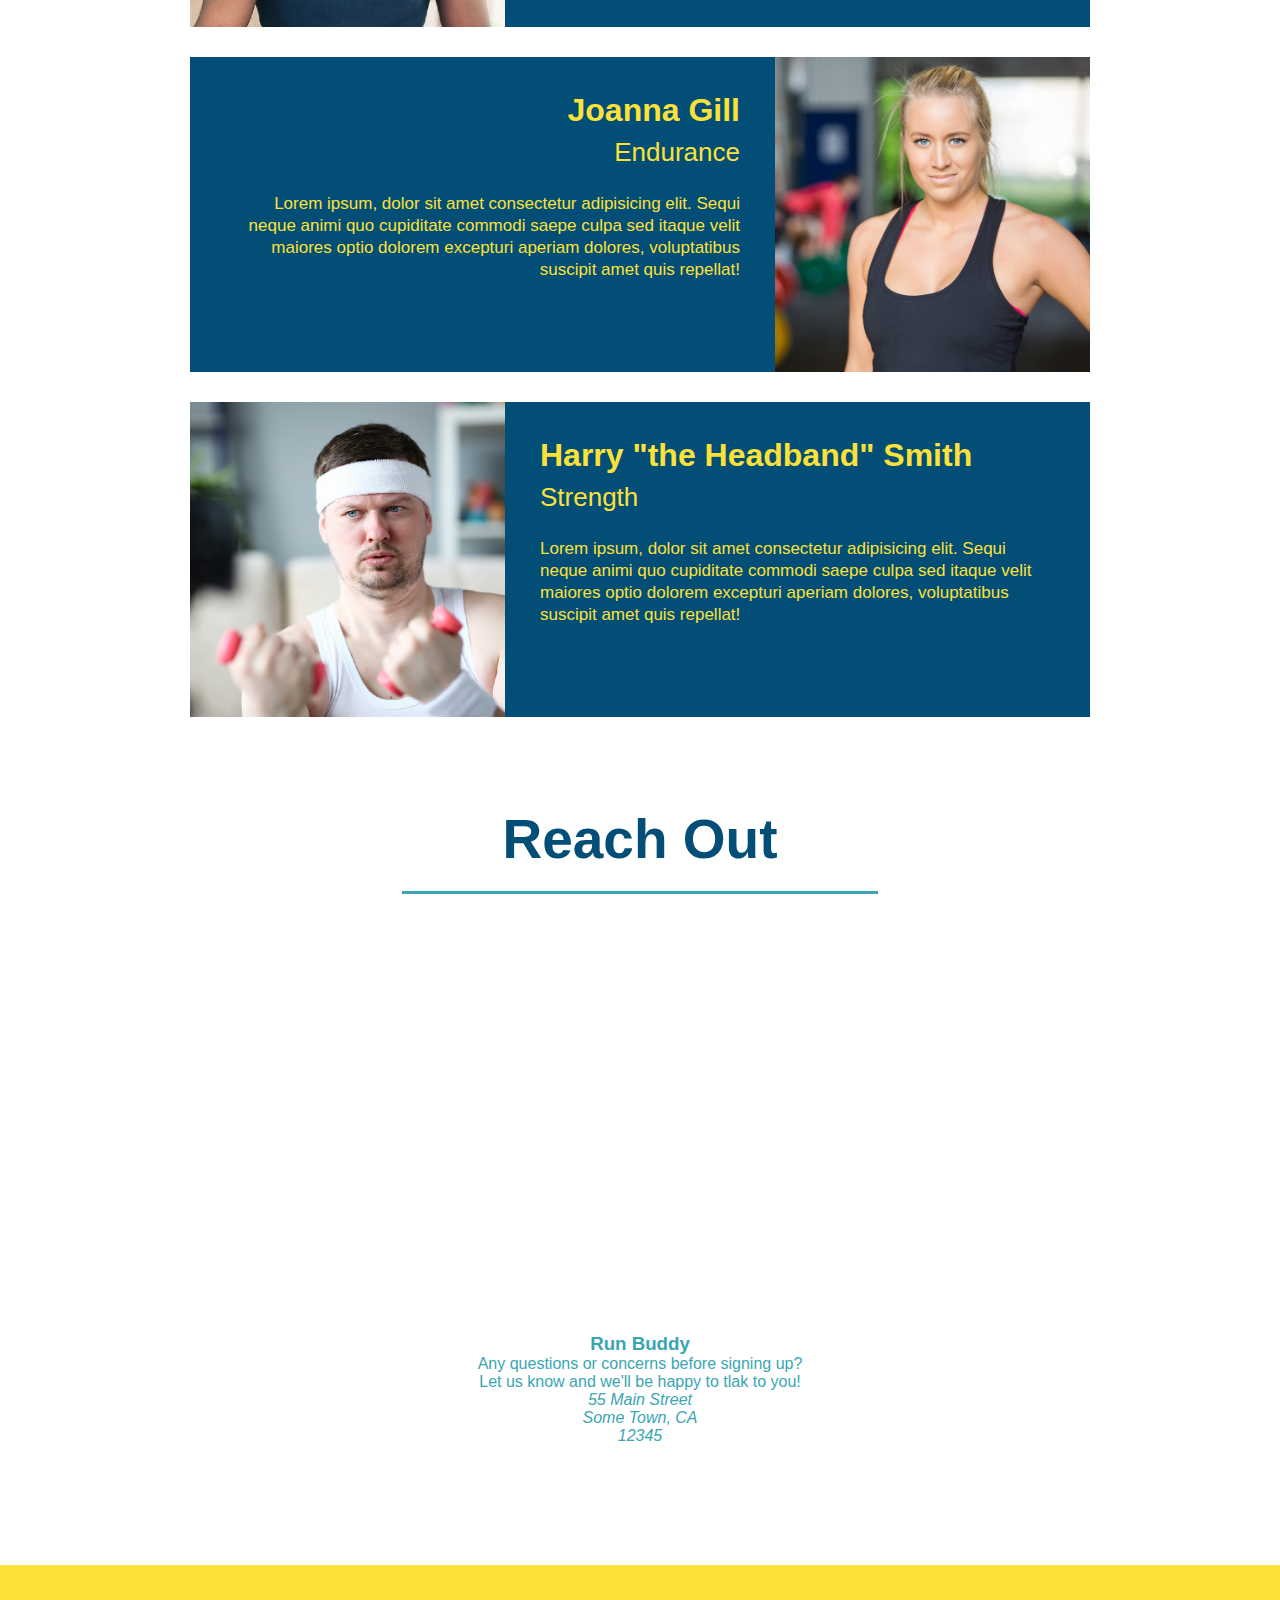
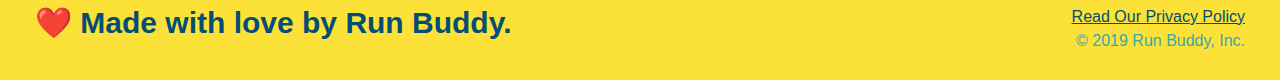
==== commit d3753bdb: "work on incorporating iframe for map" ====
--- a/index.html
+++ b/index.html
@@ -121,7 +121,7 @@
       </p>
     </div>
   </article>
-  
+
   <!-- second trainer bio -->
   <article class="trainer">
     <div class="trainer-bio text-right">
@@ -147,6 +147,37 @@
     </p>
   </div>
 </article>
+
+
+<!-- reach out -->
+<section id="reach-out" class="contact-info">
+  <h2 class="section-title secondary-border">
+    Reach Out
+  </h2>
+  <div class="contact-info">
+    <iframe src="https://www.google.com/maps/embed?pb=!1m18!1m12!1m3!1d3147.1079747227936!2d-120.42364418397035!3d37.92790791110593!2m3!1f0!2f0!3f0!3m2!1i1024!2i768!4f13.1!3m3!1m2!1s0x8090c49129b6ac57%3A0xb56c7eb95a2cd8bd!2sMain%20St%2C%20California%2095327!5e0!3m2!1sen!2sus!4v1616426329495!5m2!1sen!2sus"
+      width="400"
+      height="400"
+      style="border:0;"
+      allowfullscreen=""
+      loading="lazy">
+    </iframe>
+  </div>
+  <div class="contact-info">
+    <h3>Run Buddy</h3>
+    <p>
+      Any questions or concerns before signing up?
+      <br />
+      Let us know and we'll be happy to tlak to you!
+    </p>
+    <address>
+      55 Main Street<br />
+      Some Town, CA<br /> 
+      12345
+    </address>
+  </div>
+</section>
+
 </section>  
 
 </section>
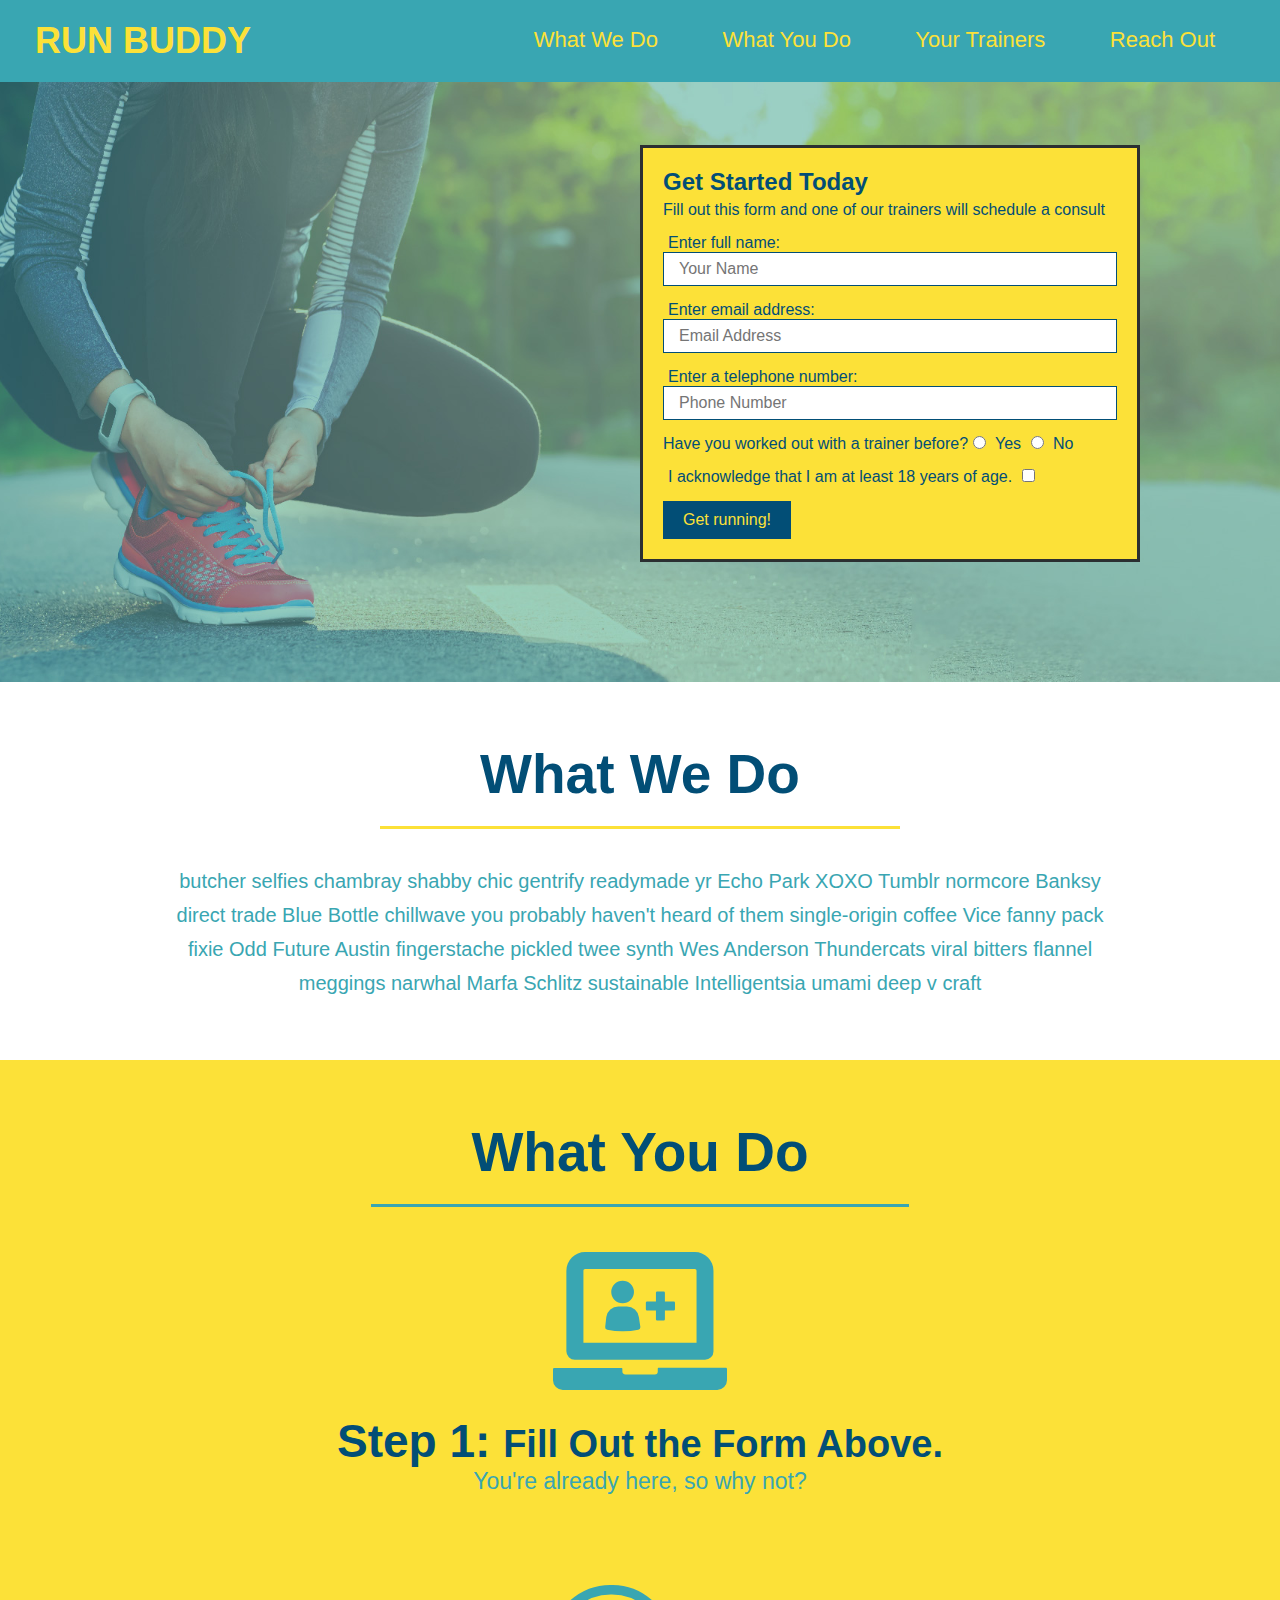
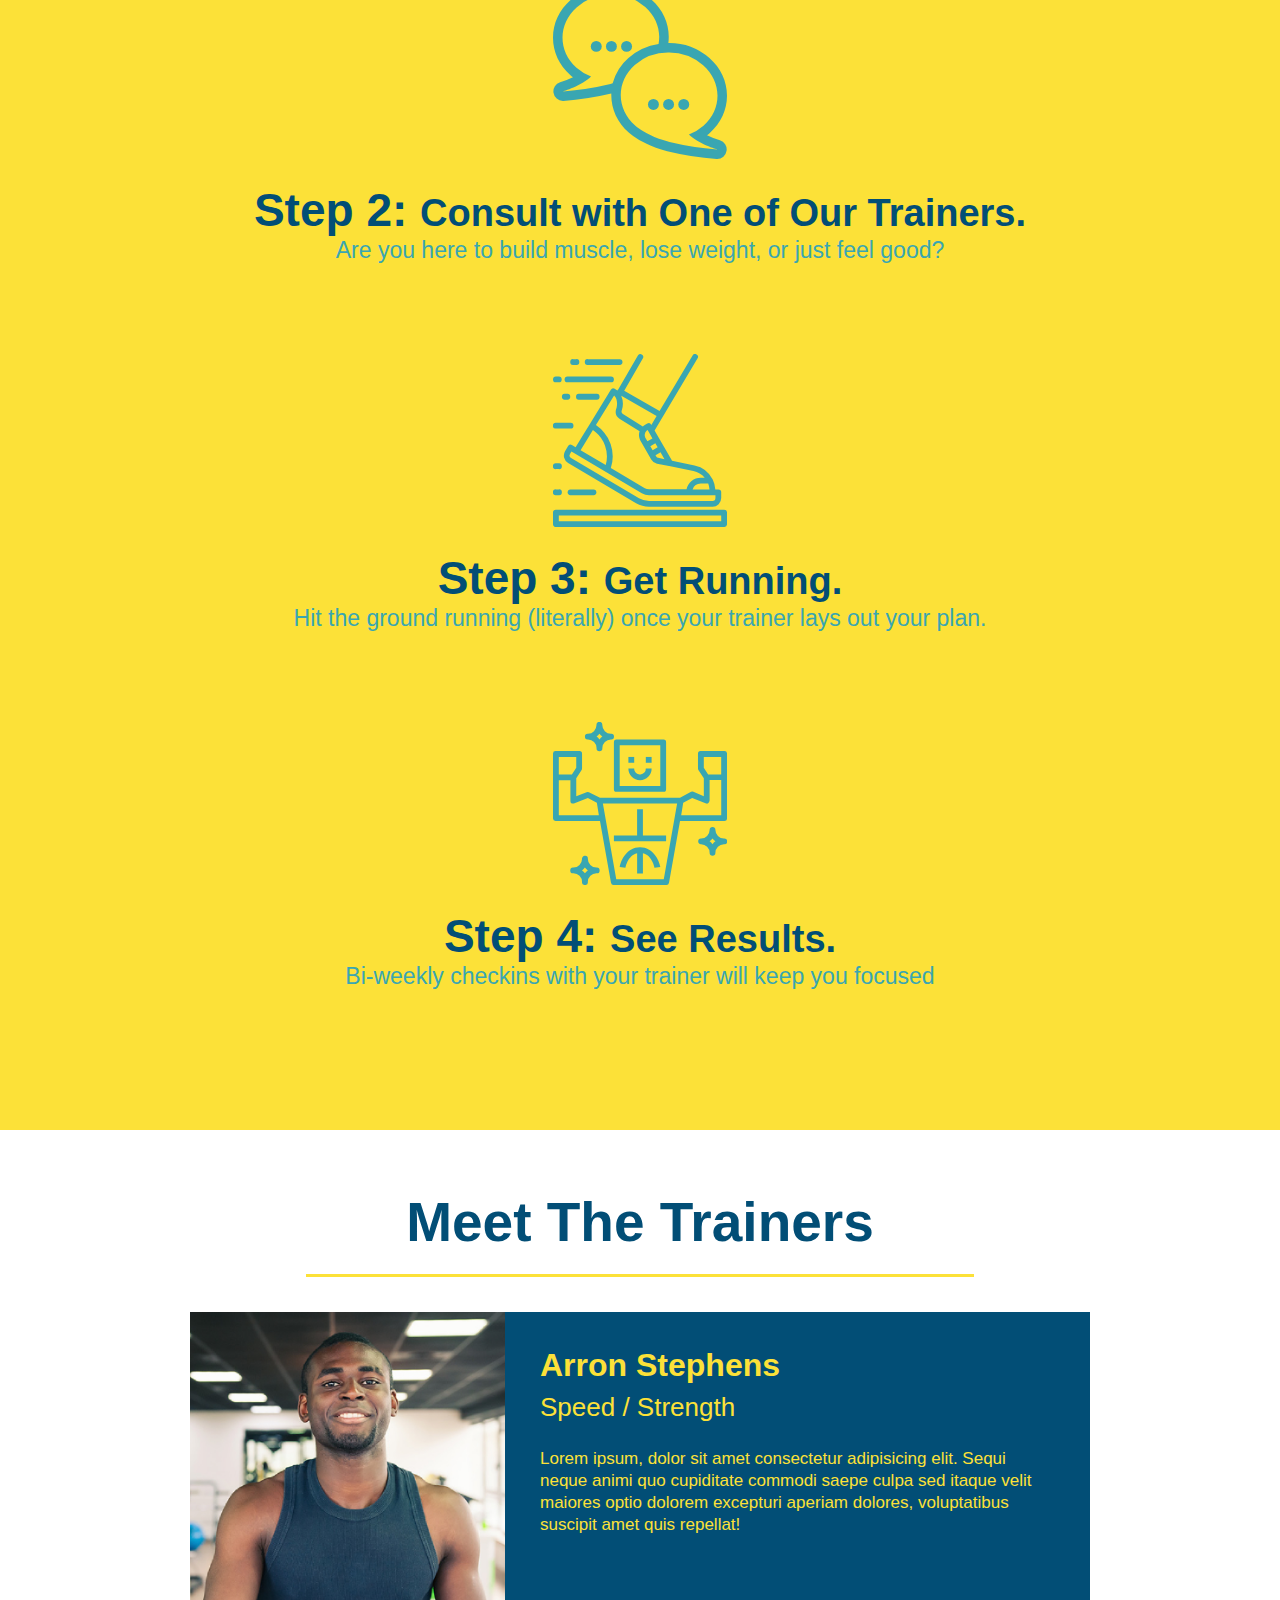
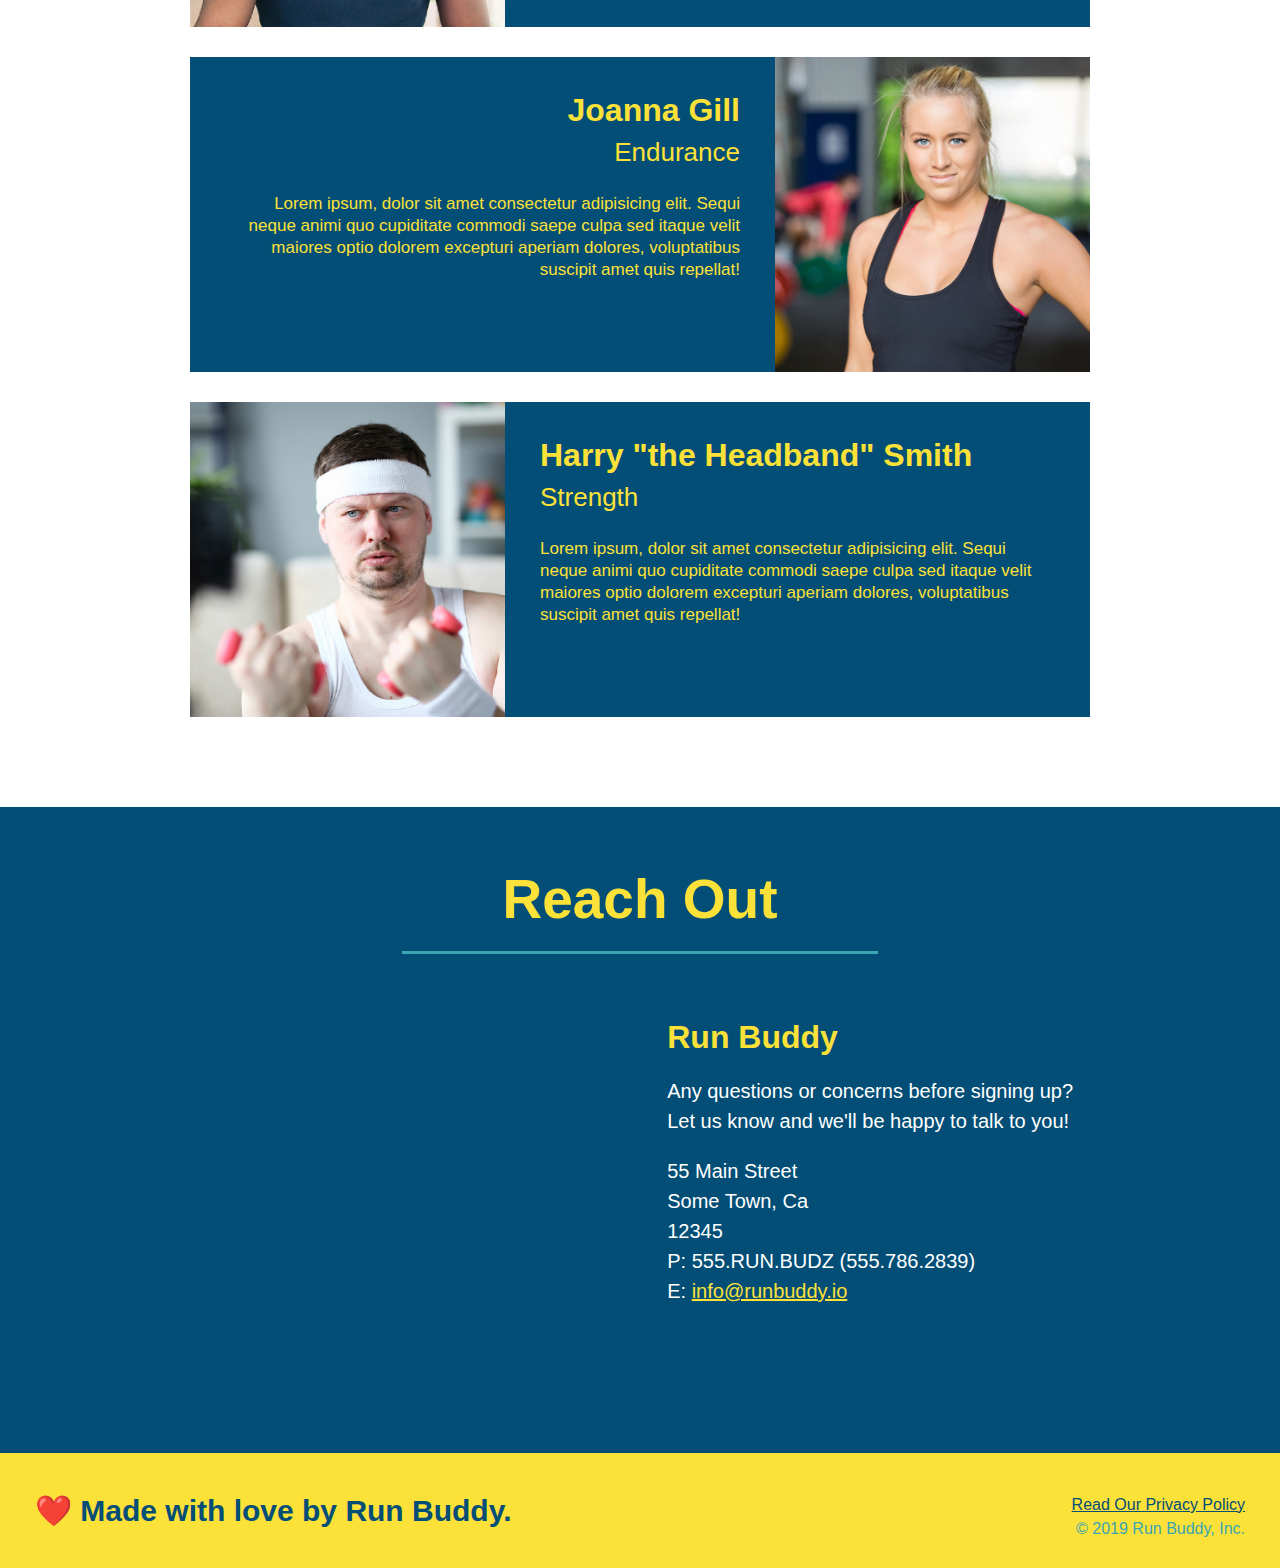
==== commit 5bfdf6f5: "complete contact me reach out section" ====
--- a/index.html
+++ b/index.html
@@ -68,119 +68,119 @@
     </div>
   </section>
 
-<!-- "what we do" section -->
-<section id="what-we-do" class="intro">
-  <h2 class="section-title primary-border">What We Do</h2>
-  <p>
-    butcher selfies chambray shabby chic gentrify readymade yr Echo Park XOXO Tumblr normcore Banksy direct trade Blue Bottle chillwave you probably haven't heard of them single-origin coffee Vice fanny pack fixie Odd Future Austin fingerstache pickled twee synth Wes Anderson Thundercats viral bitters flannel meggings narwhal Marfa Schlitz sustainable Intelligentsia umami deep v craft
-  </p>
-</section>
+  <!-- "what we do" section -->
+  <section id="what-we-do" class="intro">
+    <h2 class="section-title primary-border">What We Do</h2>
+    <p>
+      butcher selfies chambray shabby chic gentrify readymade yr Echo Park XOXO Tumblr normcore Banksy direct trade Blue
+      Bottle chillwave you probably haven't heard of them single-origin coffee Vice fanny pack fixie Odd Future Austin
+      fingerstache pickled twee synth Wes Anderson Thundercats viral bitters flannel meggings narwhal Marfa Schlitz
+      sustainable Intelligentsia umami deep v craft
+    </p>
+  </section>
 
-<!-- "what you do" section -->
-<section id="what-you-do" class="steps">
-  <h2 class="section-title secondary-border">What You Do</h2>
+  <!-- "what you do" section -->
+  <section id="what-you-do" class="steps">
+    <h2 class="section-title secondary-border">What You Do</h2>
 
-  <div>
-      <!-- insert this img element -->
-    <img src="./assets/images/step-1.svg" alt="" />
-    <h3>Step 1: <span>Fill Out the Form Above.</span></h3>
-    <p>You're already here, so why not?</p>
-  </div>
+    <div>
+      <img src="./assets/images/step-1.svg" alt="" />
+      <h3>Step 1: <span>Fill Out the Form Above.</span></h3>
+      <p>You're already here, so why not?</p>
+    </div>
 
-  <div>
-    <img src="./assets/images/step-2.svg" alt="" />
-    <h3>Step 2: <span>Consult with One of Our Trainers.</span></h3>
-    <p>Are you here to build muscle, lose weight, or just feel good?</p>
-  </div>
-  
-  <div>
-    <img src="./assets/images/step-3.svg" alt="" />
-    <h3>Step 3: <span>Get Running.</span></h3>
-    <p>Hit the ground running (literally) once your trainer lays out your plan.</p>
-  </div>
-  
-  <div>
-    <img src="./assets/images/step-4.svg" alt="" />
-    <h3>Step 4: <span>See Results.</span></h3>
-    <p>Bi-weekly checkins with your trainer will keep you focused</p>
-  </div>
-</section>
+    <div>
+      <img src="./assets/images/step-2.svg" alt="" />
+      <h3>Step 2: <span>Consult with One of Our Trainers.</span></h3>
+      <p>Are you here to build muscle, lose weight, or just feel good?</p>
+    </div>
 
-<section id="your-trainers" class="trainers">
-  <h2 class="section-title primary border">
-    Meet the Trainers
-  </h2>
-  <article class="trainer">
-    <img src="./assets/images/trainer-1.jpg" alt="Arron Stephens in his workout clothers, ready to pump iron" />
-    <div class="trainer-bio text-left">
-      <h3>Arron Stephens</h3>
-      <h4>Speed / Strength</h4>
-      <p>
-        Lorem ipsum, dolor sit amet consectetur adipisicing elit. Sequi neque animi quo cupiditate commodi saepe culpa sed
-        itaque velit maiores optio dolorem excepturi aperiam dolores, voluptatibus suscipit amet quis repellat!
-      </p>
+    <div>
+      <img src="./assets/images/step-3.svg" alt="" />
+      <h3>Step 3: <span>Get Running.</span></h3>
+      <p>Hit the ground running (literally) once your trainer lays out your plan.</p>
     </div>
-  </article>
 
-  <!-- second trainer bio -->
-  <article class="trainer">
-    <div class="trainer-bio text-right">
-      <h3>Joanna Gill</h3>
-      <h4>Endurance</h4>
-      <p>
-        Lorem ipsum, dolor sit amet consectetur adipisicing elit. Sequi neque animi quo cupiditate commodi saepe culpa sed
-        itaque velit maiores optio dolorem excepturi aperiam dolores, voluptatibus suscipit amet quis repellat!
-      </p>
+    <div>
+      <img src="./assets/images/step-4.svg" alt="" />
+      <h3>Step 4: <span>See Results.</span></h3>
+      <p>Bi-weekly checkins with your trainer will keep you focused</p>
     </div>
-    <img src="./assets/images/trainer-2.jpg" alt="Joanna Gill cooling off after a workout" />
-  </article>
+  </section>
 
-<!-- third trainer bio -->
-<article class="trainer">
-  <img src="./assets/images/trainer-3.jpg" alt="Harry Smith wearing a headband and lifting comically small pink weights" />
-  <div class="trainer-bio text-left">
-    <h3>Harry "the Headband" Smith</h3>
-    <h4>Strength</h4>
-    <p>
-      Lorem ipsum, dolor sit amet consectetur adipisicing elit. Sequi neque animi quo cupiditate commodi saepe culpa sed
-      itaque velit maiores optio dolorem excepturi aperiam dolores, voluptatibus suscipit amet quis repellat!
-    </p>
-  </div>
-</article>
+  <!-- "meet the trainers" section -->
+  <section id="your-trainers" class="trainers">
+    <h2 class="section-title primary-border">Meet The Trainers</h2>
+    <article class="trainer">
+      <img src="./assets/images/trainer-1.jpg" alt="Arron Stephens in his workout clothes, ready to pump iron" />
+      <div class="trainer-bio text-left">
+        <h3>Arron Stephens</h3>
+        <h4>Speed / Strength</h4>
+        <p>
+          Lorem ipsum, dolor sit amet consectetur adipisicing elit. Sequi neque animi quo cupiditate commodi saepe culpa
+          sed
+          itaque velit maiores optio dolorem excepturi aperiam dolores, voluptatibus suscipit amet quis repellat!
+        </p>
+      </div>
+    </article>
 
+    <!-- second trainer bio -->
+    <article class="trainer">
+      <div class="trainer-bio text-right">
+        <h3>Joanna Gill</h3>
+        <h4>Endurance</h4>
+        <p>
+          Lorem ipsum, dolor sit amet consectetur adipisicing elit. Sequi neque animi quo cupiditate commodi saepe culpa
+          sed
+          itaque velit maiores optio dolorem excepturi aperiam dolores, voluptatibus suscipit amet quis repellat!
+        </p>
+      </div>
+      <img src="./assets/images/trainer-2.jpg" alt="Joanna Gill cooling off after a workout" />
+    </article>
 
-<!-- reach out -->
-<section id="reach-out" class="contact-info">
-  <h2 class="section-title secondary-border">
-    Reach Out
-  </h2>
-  <div class="contact-info">
-    <iframe src="https://www.google.com/maps/embed?pb=!1m18!1m12!1m3!1d3147.1079747227936!2d-120.42364418397035!3d37.92790791110593!2m3!1f0!2f0!3f0!3m2!1i1024!2i768!4f13.1!3m3!1m2!1s0x8090c49129b6ac57%3A0xb56c7eb95a2cd8bd!2sMain%20St%2C%20California%2095327!5e0!3m2!1sen!2sus!4v1616426329495!5m2!1sen!2sus"
-      width="400"
-      height="400"
-      style="border:0;"
-      allowfullscreen=""
-      loading="lazy">
-    </iframe>
-  </div>
-  <div class="contact-info">
-    <h3>Run Buddy</h3>
-    <p>
-      Any questions or concerns before signing up?
-      <br />
-      Let us know and we'll be happy to tlak to you!
-    </p>
-    <address>
-      55 Main Street<br />
-      Some Town, CA<br /> 
-      12345
-    </address>
-  </div>
-</section>
+    <!-- third trainer bio -->
+    <article class="trainer">
+      <img src="./assets/images/trainer-3.jpg"
+        alt="Harry Smith wearing a headband and lifting comically small pink weights" />
+      <div class="trainer-bio text-left">
+        <h3>Harry "the Headband" Smith</h3>
+        <h4>Strength</h4>
+        <p>
+          Lorem ipsum, dolor sit amet consectetur adipisicing elit. Sequi neque animi quo cupiditate commodi saepe culpa
+          sed
+          itaque velit maiores optio dolorem excepturi aperiam dolores, voluptatibus suscipit amet quis repellat!
+        </p>
+      </div>
+    </article>
+  </section>
 
-</section>  
-
-</section>
+  <!-- "reach out" section -->
+  <section id="reach-out" class="contact">
+    <h2 class="section-title secondary-border">Reach Out</h2>
+    <div class="contact-info">
+      <iframe 
+        src="https://www.google.com/maps/embed?pb=!1m18!1m12!1m3!1d3147.1079747227936!2d-120.42364418397035!3d37.92790791110593!2m3!1f0!2f0!3f0!3m2!1i1024!2i768!4f13.1!3m3!1m2!1s0x8090c49129b6ac57%3A0xb56c7eb95a2cd8bd!2sMain%20St%2C%20California%2095327!5e0!3m2!1sen!2sus!4v1616426329495!5m2!1sen!2sus"
+        style="border:0;" 
+        allowfullscreen=""
+        loading="lazy">
+      </iframe>
+      <div>
+        <h3>Run Buddy</h3>
+        <p>
+          Any questions or concerns before signing up?
+          <br />
+          Let us know and we'll be happy to talk to you!
+        </p>
+        <address>
+          55 Main Street <br />
+          Some Town, Ca <br />
+          12345<br />
+          P: 555.RUN.BUDZ (555.786.2839)<br />
+          E: <a href="mailto:info@runbuddy.io">info@runbuddy.io</a>
+        </address>
+      </div>
+    </div>
+  </section>
 
   <!-- footer -->
   <footer>
--- a/assets/css/style.css
+++ b/assets/css/style.css
@@ -72,7 +72,7 @@
   
   /* Hero Style Start */
   .hero {
-    background-image: url('../images/hero-bg.jpeg');
+    background-image: url('../images/hero-bg.jpg');
     height: 600px;
     background-size: cover;
     background-position: center;
@@ -81,7 +81,7 @@
   /* Hero Style End */
   
   .hero-form {
-    border: 3px solid #024e76;
+    border: 3px solid #2b2f31;
     background-color: #fce138;
     padding: 20px;
     width: 500px;
@@ -120,108 +120,151 @@
     padding: 10px 20px;
     font-size: 16px;
   }
-
+  
+  .intro {
+    text-align: center;
+  }
+  
+  .intro p {
+    line-height: 1.7;
+    color: #39a6b2;
+    width: 80%;
+    font-size: 20px;
+    margin: 0 auto;
+  }
+  
+  .steps {
+    text-align: center;
+    background: #fce138;
+  }
+  
+  .steps div {
+    margin-bottom: 80px;
+  }
+  
+  .steps img {
+    width: 15%;
+    margin: 10px 0;
+  }
+  
+  .steps h3 {
+    color: #024e76;
+    font-size: 46px;
+    margin-top: 10px;
+  }
+  
+  .steps p {
+    color: #39a6b2;
+    font-size: 23px;
+  }
+  
+  .steps span {
+    font-size: 38px;
+  }
+  
   .section-title {
-      font-size: 55px;
-      color: #024e76;
-      margin-bottom: 35px;
-      padding: 0 100px 20px 100px;
-      display: inline-block;
-      border-bottom: 3px solid;
-  }
-
+    font-size: 55px;
+    color: #024e76;
+    margin-bottom: 35px;
+    padding: 0 100px 20px 100px;
+    display: inline-block;
+    border-bottom: 3px solid;
+  }
+  
   .primary-border {
-      border-color: #fce138;
-  }
-
+    border-color: #fce138;
+  }
+  
   .secondary-border {
-      border-color: #39a6b2;
-  }
-  
-  .intro {
-    text-align: center;
-  }
-  
-  .intro p {
-      line-height: 1.7;
-      color: #39a6b2;
-      width: 80%;
-      font-size: 20px;
-      margin: 0 auto;
-  }
-
-  .steps {
-      text-align: center;
-      background: #fce138;
-  }
-
-  .steps div {
-      margin-bottom: 80px;
-  }
-
-  .steps img {
-      width: 15%;
-      margin: 10px 0;
-  }
-
-  .steps h3 {
-      color: #024e76;
-      font-size: 46px;
-      margin-top: 10px;
-  }
-
-  .steps span {
-      font-size: 38px;
-  }
-
-  .steps p {
-      color: #39a6b2;
-      font-size: 23px;  
-  }
-
+    border-color: #39a6b2;
+  }
+  
   .trainers {
-      text-align: center;
-  }
-
+    text-align: center;
+  }
+  
   .trainer {
-      width: 900px;
-      margin: 0 auto 30px auto;
-      background: #024e76;
-      color: #fce138;
-      overflow: auto;
-  }
-
+    width: 900px;
+    margin: 0 auto 30px auto;
+    background: #024e76;
+    color: #fce138;
+    overflow: auto;
+  }
+  
   .trainer img {
-      width: 35%;
-      float: left;
-  }
-
+    width: 35%;
+    float: left;
+  }
+  
   .trainer-bio {
-      padding: 35px;
-      float: left;
-      width: 65%;
-  }
-
+    padding: 35px;
+    float: left;
+    width: 65%;
+  }
+  
+  .trainer-bio h3 {
+    font-size: 32px;
+    margin-bottom: 8px;
+  }
+  
+  .trainer-bio h4 {
+    font-weight: lighter;
+    font-size: 26px;
+    margin-bottom: 25px;
+  }
+  
+  .trainer-bio p {
+    font-size: 17px;
+    line-height: 1.3;
+  }
+  
   .text-left {
-      text-align: left;
-  }
-
+    text-align: left;
+  }
+  
   .text-right {
-      text-align: right;
-  }
-
-  .trainer-bio h3 {
-      font-size: 32px;
-      margin-bottom: 8px;
-  }
-
-  .trainer-bio h4 {
-      font-weight: lighter;
-      font-size: 26px;
-      margin-bottom: 25px;
-  }
-
-  .trainer-bio p {
-      font-size: 17px;
-      line-height: 1.3;
-  }+    text-align: right;
+  }
+  
+  /* REACH OUT STYLES START */
+  .contact {
+    text-align: center;
+    background: #024e76;
+  }
+  
+  .contact h2 {
+    color: #fce138;
+  }
+  
+  .contact-info iframe {
+    width: 400px;
+    height: 400px;
+  }
+  
+  .contact-info div {
+    width: 410px;
+    display: inline-block;
+    vertical-align: top;
+    text-align: left;
+    margin: 30px 0 0 60px;
+    color: white;
+  }
+  
+  .contact-info h3 {
+    color: #fce138;
+    font-size: 32px;
+  }
+  
+  .contact-info p,
+  .contact-info address {
+    margin: 20px 0;
+    line-height: 1.5;
+    font-size: 20px;
+    font-style: normal;
+  }
+  
+  .contact-info a {
+    color: #fce138;
+  }
+  
+  /* REACH OUT STYLES END */